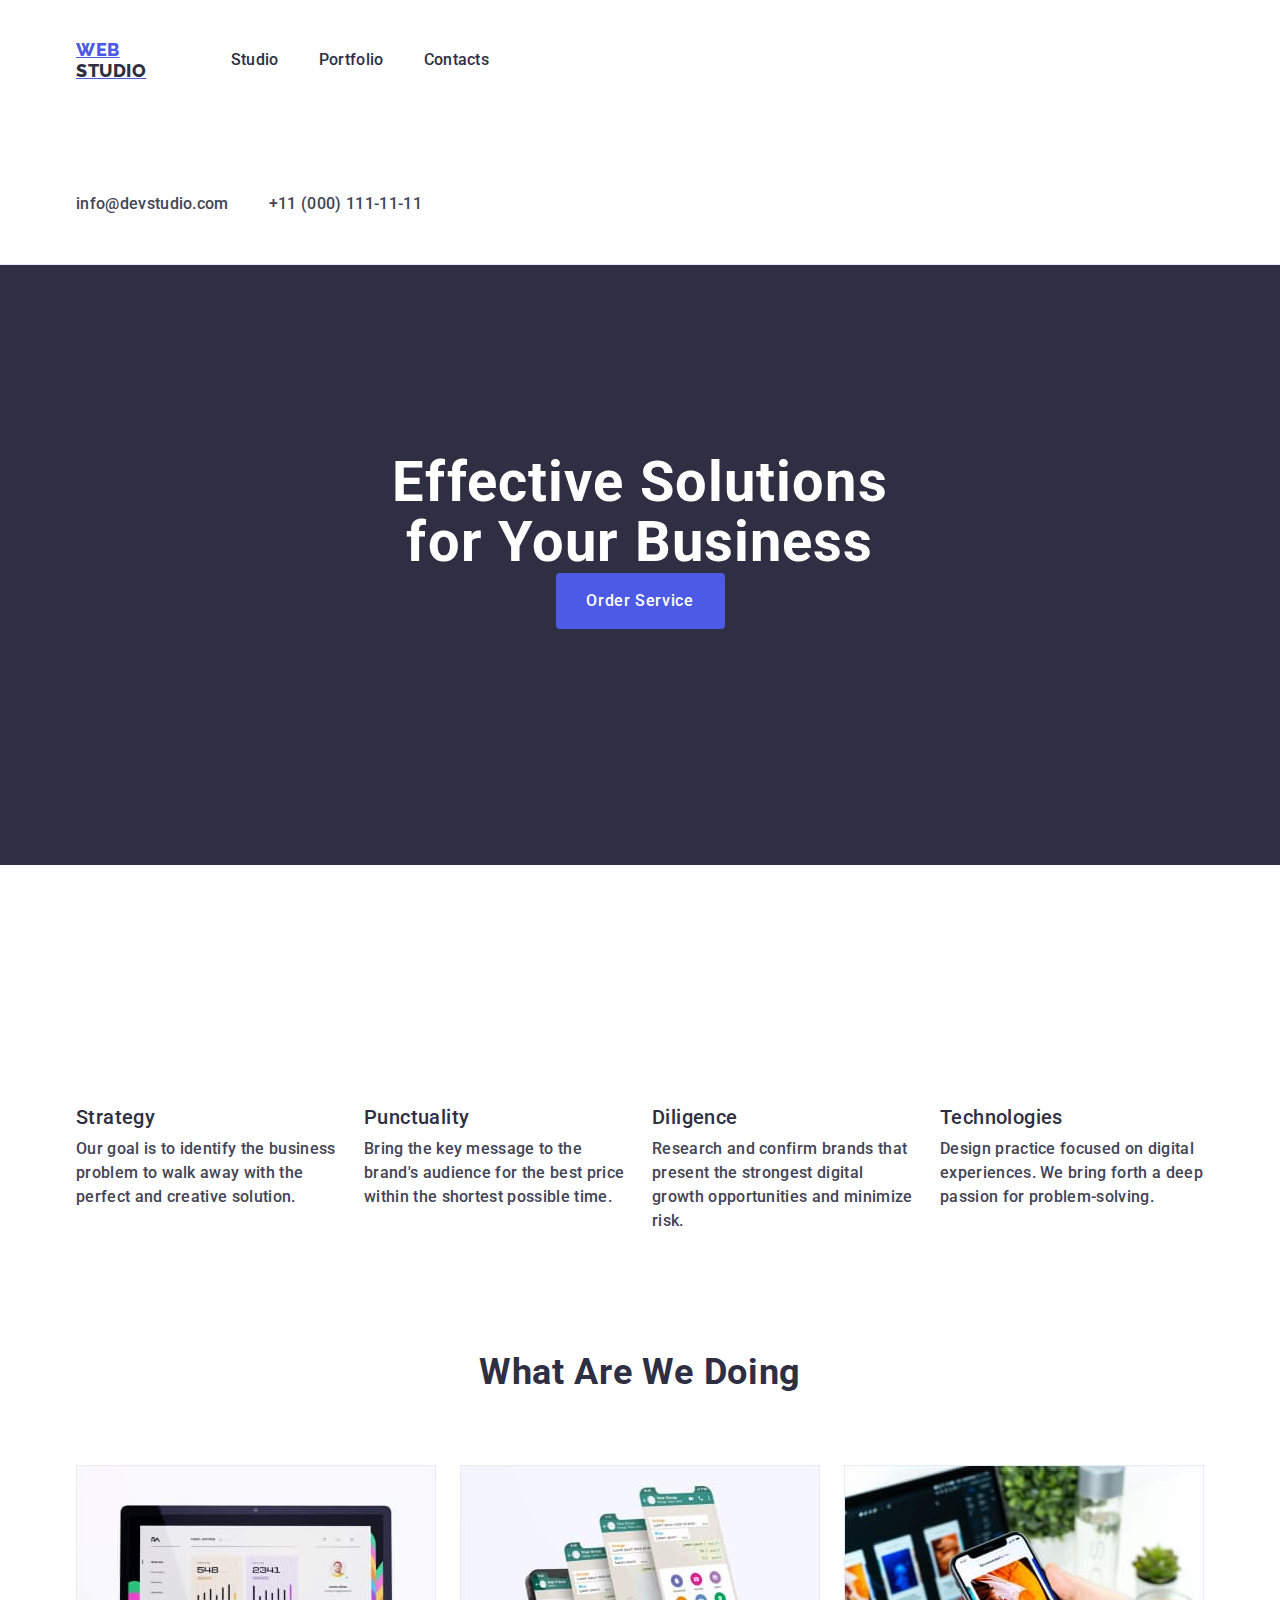
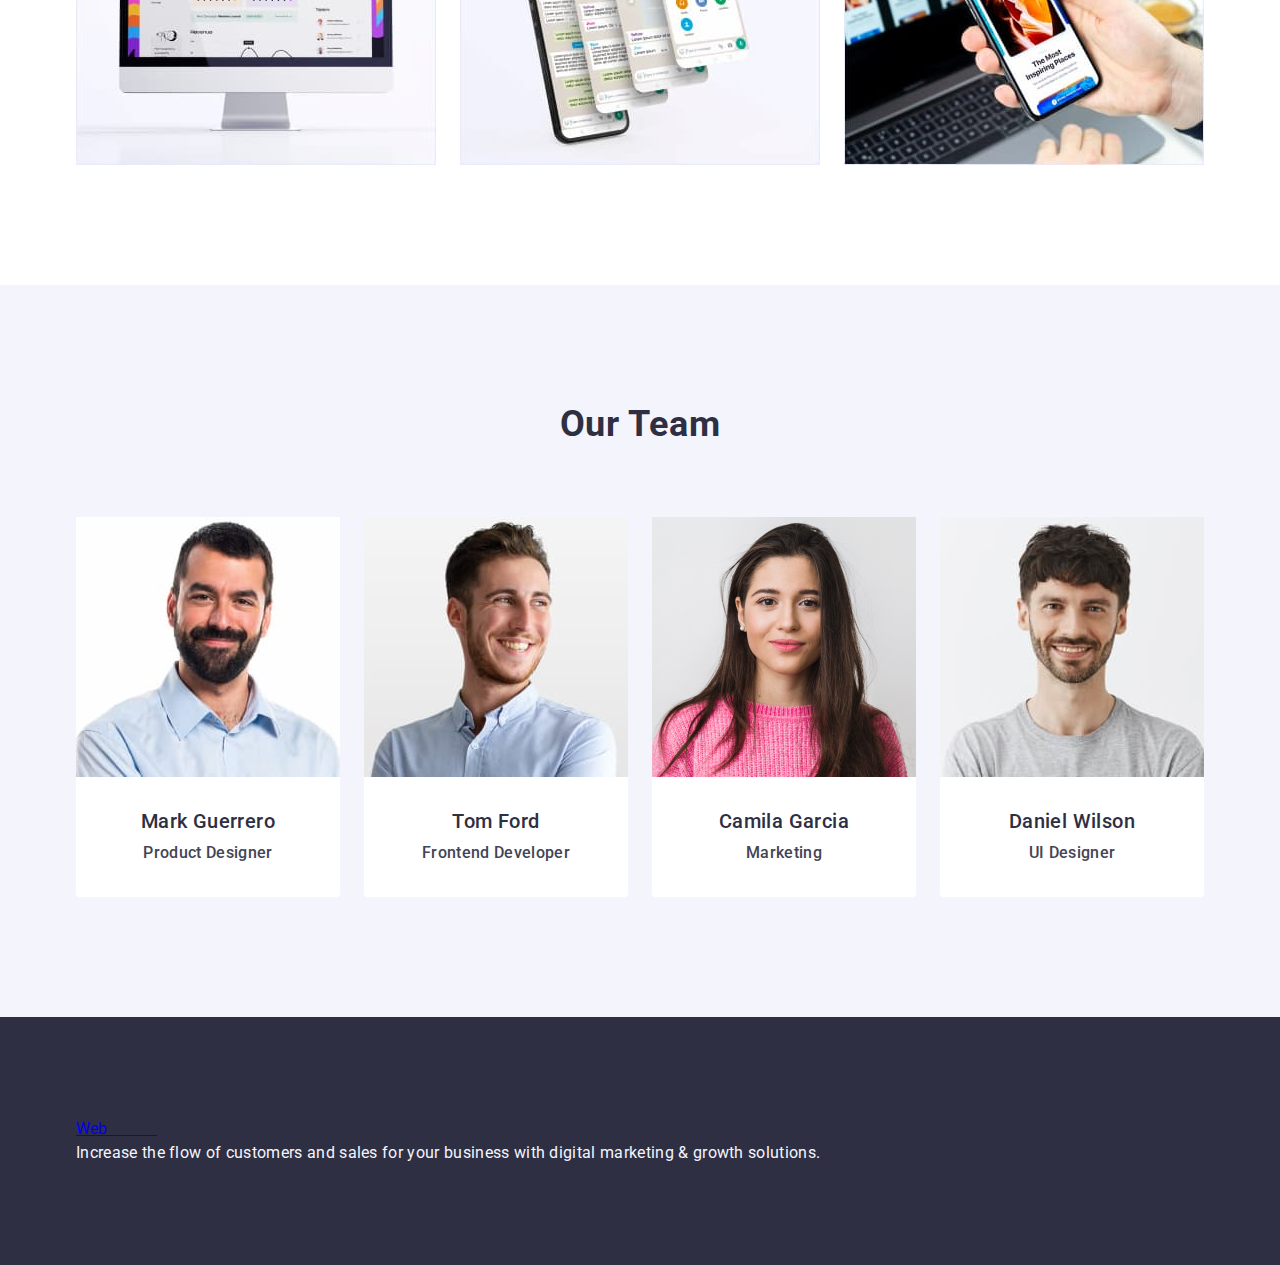
==== index.html @ 9e799317 "0" ====
<!DOCTYPE html>
<html lang="en">
  <head>
    <meta charset="UTF-8" />
    <meta http-equiv="X-UA-Compatible" content="IE=edge" />
    <meta name="viewport" content="width=device-width, initial-scale=1.0" />
    <meta
      name="description"
      content="Effective Solutions
for Your Business"
    />
    <title>Студія</title>
    <link rel="preconnect" href="https://fonts.googleapis.com" />
    <link rel="preconnect" href="https://fonts.gstatic.com" crossorigin />
    <link
      href="https://fonts.googleapis.com/css2?family=Raleway:wght@400;500&family=Roboto&family=Roboto+Condensed&family=Roboto+Flex&display=swap"
      rel="stylesheet"
    />

    <link rel="preconnect" href="https://fonts.googleapis.com" />
    <link rel="preconnect" href="https://fonts.gstatic.com" crossorigin />
    <link
      href="https://fonts.googleapis.com/css2?family=Raleway:wght@400;500&family=Roboto+Flex&display=swap"
      rel="stylesheet"
    />
    <!--Normalize-->
    <link rel="normalize" href="./css/modern-normalize.min.css" />
    <!--Custom styles-->
    <link rel="stylesheet" href="./css/styles.css" />
  </head>
  <body>
    <!--Header section-->
    <header class="header">
      <div class="container header-container">
        <nav class="nav">
          <a class="link-logo" href="./index.html">
            Web
            <span class="span-studio">Studio</span>
          </a>
          <ul class="list">
            <li><a class="link" href="./index.html">Studio</a></li>
            <li><a class="link" href="./portfolio.html">Portfolio</a></li>
            <li><a class="link" href="">Contacts</a></li>
          </ul>
        </nav>
        <address class="address">
          <ul class="list">
            <li>
              <a class="link" href="mailto:info@devstudio.com"
                >info@devstudio.com</a
              >
            </li>
            <li>
              <a class="link" href="tel:+110001111111">+11 (000) 111-11-11</a>
            </li>
          </ul>
        </address>
      </div>
    </header>

    <main>
      <!--Section 1-->
      <section class="section-hero">
        <div class="container">
          <h1 class="hero-title">Effective Solutions for Your Business</h1>
          <button type="button" name="Order Service" class="button-hero">
            Order Service
          </button>
        </div>
      </section>

      <!--Section 2-->
      <section class="section-benefits">
        <div class="container">
          <h2 class="visually-hidden" hidden>our benefits</h2>
          <ul class="list">
            <li class="benefits-item">
              <h3 class="title">Strategy</h3>
              <p class="description-benefits">
                Our goal is to identify the business problem to walk away with
                the perfect and creative solution.
              </p>
            </li>
            <li class="benefits-item">
              <h3 class="title">Punctuality</h3>
              <p class="description-benefits">
                Bring the key message to the brand's audience for the best price
                within the shortest possible time.
              </p>
            </li>
            <li class="benefits-item">
              <h3 class="title">Diligence</h3>
              <p class="description-benefits">
                Research and confirm brands that present the strongest digital
                growth opportunities and minimize risk.
              </p>
            </li>
            <li class="benefits-item">
              <h3 class="title">Technologies</h3>
              <p class="description-benefits">
                Design practice focused on digital experiences. We bring forth a
                deep passion for problem-solving.
              </p>
            </li>
          </ul>
        </div>
      </section>

      <!--Section 3-->
      <section class="section-we-are">
        <div class="container">
          <h2 class="title-section">What are we doing</h2>
          <ul class="list">
            <li class="we-are-item">
              <img
                src="./images/img-1.jpg"
                alt="Computer"
                width="360"
                height="300"
              />
            </li>
            <li class="we-are-item">
              <img
                src="./images/img-2.jpg"
                alt="Telephon"
                width="360"
                height="300"
              />
            </li>
            <li class="we-are-item">
              <img
                src="./images/img-3.jpg"
                alt="Telephon&computer"
                width="360"
                height="300"
              />
            </li>
          </ul>
        </div>
      </section>

      <!--Section 4-->
      <section class="section-team">
        <div class="container">
          <h2 class="title-team">Our Team</h2>
          <ul class="list">
            <li class="list-item">
              <img
                src="./images/pfoto-1.jpg"
                alt="Mark Guerrero Product Designer"
                width="264"
                height="260"
              />
              <div class="box-team">
                <h3 class="title-professionals">Mark Guerrero</h3>
                <p class="text-team">Product Designer</p>
              </div>
            </li>
            <li class="list-item">
              <img
                src="./images/pfoto-2.jpg"
                alt="Tom Ford
Frontend Developer"
                width="264"
                height="260"
              />
              <div class="box-team">
                <h3 class="title-professionals">Tom Ford</h3>
                <p class="text-team">Frontend Developer</p>
              </div>
            </li>
            <li class="list-item">
              <img
                src="./images/pfoto-3.jpg"
                alt="Camila Garcia
Marketing"
                width="264"
                height="260"
              />
              <div class="box-team">
                <h3 class="title-professionals">Camila Garcia</h3>
                <p class="text-team">Marketing</p>
              </div>
            </li>
            <li class="list-item">
              <img
                src="./images/pfoto-4.jpg"
                alt="Daniel Wilson
UI Designer"
                width="264"
                height="260"
              />
              <div class="box-team">
                <h3 class="title-professionals">Daniel Wilson</h3>
                <p class="text-team">UI Designer</p>
              </div>
            </li>
          </ul>
        </div>
      </section>
    </main>

    <!--Footer-->
    <footer class="footer">
      <div class="container">
        <a class="link-logo" href="./index.html">
          Web
          <span class="span-studio">Studio</span>
        </a>
        <p class="footer-text">
          Increase the flow of customers and sales for your business with
          digital marketing & growth solutions.
        </p>
      </div>
    </footer>
  </body>
</html>
---- css/styles.css ----
:root {
  --primary-font: "Roboto", sans-serif;
  --primary-background-color: #ffffff;
  --primary-color: #434455;
}
*,
*::before,
*::after {
  box-sizing: border-box;
}
body {
  font-family: "Roboto", sans-serif;
  background-color: #ffffff;
  color: #434455;
  font-size: 16px;
  line-height: 1.5;
  font-weight: 400;
  font-style: normal;
  text-decoration: none;
  margin: 0;
}
h1,
h2,
h3,
h4,
h5,
h5,
p {
  margin: 0;
  margin: 0 auto;
  padding: 0;
}
ul {
  list-style: none;
  font-weight: 500;
  margin: 0;
  padding-left: 0;
  display: flex;
}
h3 {
  font-size: 20px;
  font-weight: 500;
  line-height: 1.2;
  letter-spacing: 0.02em;
  color: #2e2f42;
}
p {
  font-size: 16px;
  letter-spacing: 0.02em;
  line-height: 1.5;
  color: #434455;
}
img {
  display: block;
  max-width: 100%;
  height: auto;
}
div {
  display: block;
}
a {
  display: inline-block;
}
.container {
  width: 1158px;
  margin: 0 auto;
  padding: 0 15px;
  flex-wrap: wrap;
}
.thumb {
  border-radius: 0%;
  overflow: hidden;
}
.link {
  text-decoration: none;
  font-weight: 500;
  color: #2e2f42;
  font-size: 16px;
  line-height: 1.5;
  letter-spacing: 0.02em;
  display: inline-block;
}
.list {
  font-weight: 500;
  gap: 24px;
  display: flex;
}
.link:hover,
.link:focus {
  color: #404bbf;
}

/*Header section*/
.header-container {
  width: 1158px;
  display: flex;
  flex-direction: row;
  align-items: center;
  justify-content: space-between;
  margin: 0 auto;
  padding: 0 15px;
}
header.list {
  display: flex;
  gap: 40px;
}
address {
  font-style: normal;
}

.address a {
  color: #434455;
  margin-top: 24px;
}
.nav > a {
  font-family: "Raleway", sans-serif;
  font-weight: 800;
  font-size: 18px;
  line-height: 1.17;
  letter-spacing: 0.03em;
  text-transform: uppercase;
  color: #4d5ae5;
  margin: 0;
}
nav {
  display: flex;
  flex-direction: row;
  gap: 40px;
  align-items: center;
}
.header .list {
  display: flex;
  flex-direction: row;
  gap: 40px;
  padding: 24px 0;
  width: 1440px;
}
.header a {
  padding: 24px 0;
}
.span-studio {
  color: #2e2f42;
}
.header {
  padding: 0 15px;
  border-bottom: 1px solid #e7e9fc;
}
.link-logo {
  display: inline-block;
  margin: 0 76px 0 0;
}
.container.nav {
  display: flex;
}
/*Section 1*/

.section-hero {
  background-color: #2e2f42;

  height: 600px;
  margin-bottom: 120px;
  padding: 188px 0;
}
.hero-title {
  font-weight: 700;
  color: #ffffff;
  font-size: 56px;
  line-height: 1.07;
  letter-spacing: 0.02em;
  text-align: center;
  max-width: 496px;
}
.button-hero {
  background-color: #4d5ae5;
  font-family: "Roboto", sans-serif;
  font-weight: 500;
  font-size: 16px;
  line-height: 1.5;
  letter-spacing: 0.04em;
  color: #ffffff;
  cursor: pointer;
  display: block;
  min-width: 169px;
  height: 56px;
  border: none;
  border-radius: 4px;
  align-items: center;
  margin: 0 auto 0 auto;
}
.button-hero:hover,
.button-hero:focus {
  background-color: #404bbf;
}

/*Section 2*/

.section-benefits {
  padding: 120px 0;
}
.section-benefits.container {
  display: flex;
}
.title-benefits {
  font-size: 36px;
  font-weight: 500;
  line-height: 1.5;
  letter-spacing: 0.02em;
  color: #454425;
  content-visibility: hidden;
}
.title {
  margin-bottom: 8px;
}
.visually-hidden {
  position: absolute;
  width: 1px;
  height: 1px;
  margin: -1px;
  border: 0;
  padding: 0;
  white-space: nowrap;
  clip-path: inset(100%);
  clip: rect(0 0 0 0);
  overflow: hidden;
}
.benefits-item {
  width: calc((100% - 72px) / 4);
}

/*Section 3*/
.section-we-are {
  padding-bottom: 120px;
}
.we-are-item {
  align-items: center;
  width: calc((100% - 48px) / 3);
}

/*Section 4*/

.title-team,
.title-section {
  font-size: 36px;
  line-height: 1.11;
  text-align: center;
  text-transform: capitalize;
  color: #2e2f42;
  letter-spacing: 0.02em;
  margin-bottom: 72px;
  align-items: center;
}
.section-team {
  background-color: #f4f4fd;
  padding: 120px 0;
}
.section-team.list {
  background-color: #ffffff;
}
.title-professionals {
  font-size: 20px;
  font-weight: 500;
  line-height: 1.2;
  letter-spacing: 0.02em;
  color: #2e2f42;
  text-align: center;
  margin-bottom: 8px;
}
.text-team {
  text-align: center;
}
.text-team {
  font-size: 16px;
  letter-spacing: 0.02em;
  line-height: 1.5;
  color: #434455;
  text-align: center;
}
.list-item {
  background-color: #ffffff;
  border-radius: 0px 0px 4px 4px;
  width: calc((100% - 3 * 24px) / 4);
}
.box-team {
  padding: 32px 16px;
}
/*Footer*/

.footer {
  background-color: #2e2f42;
  padding: 100px 0;
}
.footer-text {
  color: #f4f4fd;
  letter-spacing: 0.02em;
}

footer.link-logo {
  margin-bottom: 16px;
}
.footer.container {
  margin-left: 156px;
}

/*Portfolio*/

.buttons {
  font-family: "Roboto", sans-serif;
  font-weight: 500;
  font-size: 16px;
  line-height: 1.5;
  letter-spacing: 0.04em;
  color: #4d5ae5;
  background-color: #f4f4fd;
}
.button-portfolio {
  background-color: #f4f4fd;
  font-family: "Roboto", sans-serif;
  font-weight: 500;
  font-size: 16px;
  line-height: 1.5;
  letter-spacing: 0.04em;
  color: #4d5ae5;
  cursor: pointer;
  padding: 12px 24px;
  border: 1px solid #e7e9fc;
  border-radius: 4px;
}
.button-portfolio:hover,
.button-portfolio:focus {
  color: #ffffff;
  background-color: #404bbf;
  border: 1px solid transparent;
}
.list-row {
  list-style: none;
  text-decoration: none;
  row-gap: 48px;
  column-gap: 24px;
  padding-left: 0;
  padding-right: 0;
}
.title-row {
  font-weight: 500;
  font-size: 20px;
  line-height: 1.2;
  letter-spacing: 0.02em;
  color: #2e2f42;
  margin-bottom: 8px;
}
.span-studio-light {
  color: #f4f4fd;
}
.footer.studio {
  color: #f4f4fd;
}
.footer > a {
  font-family: "Raleway", sans-serif;
  font-weight: 800;
  font-size: 18px;
  line-height: 1.17;
  letter-spacing: 0.03em;
  text-transform: uppercase;
  color: #4d5ae5;
  margin-bottom: 16px;
}
.our-works {
  padding: 96px 0 120px 0;
}
.our-works ul {
  flex-wrap: wrap;
  justify-content: center;
  margin-bottom: 72px;
}
.list-row div {
  border: 1px solid #e7e9fc;
  border-top: none;
  padding: 32px 16px;
}
.row-item:nth-child(3n) {
  margin-right: 0;
}
.row-item {
  width: calc((100% - 48px) / 3);
}
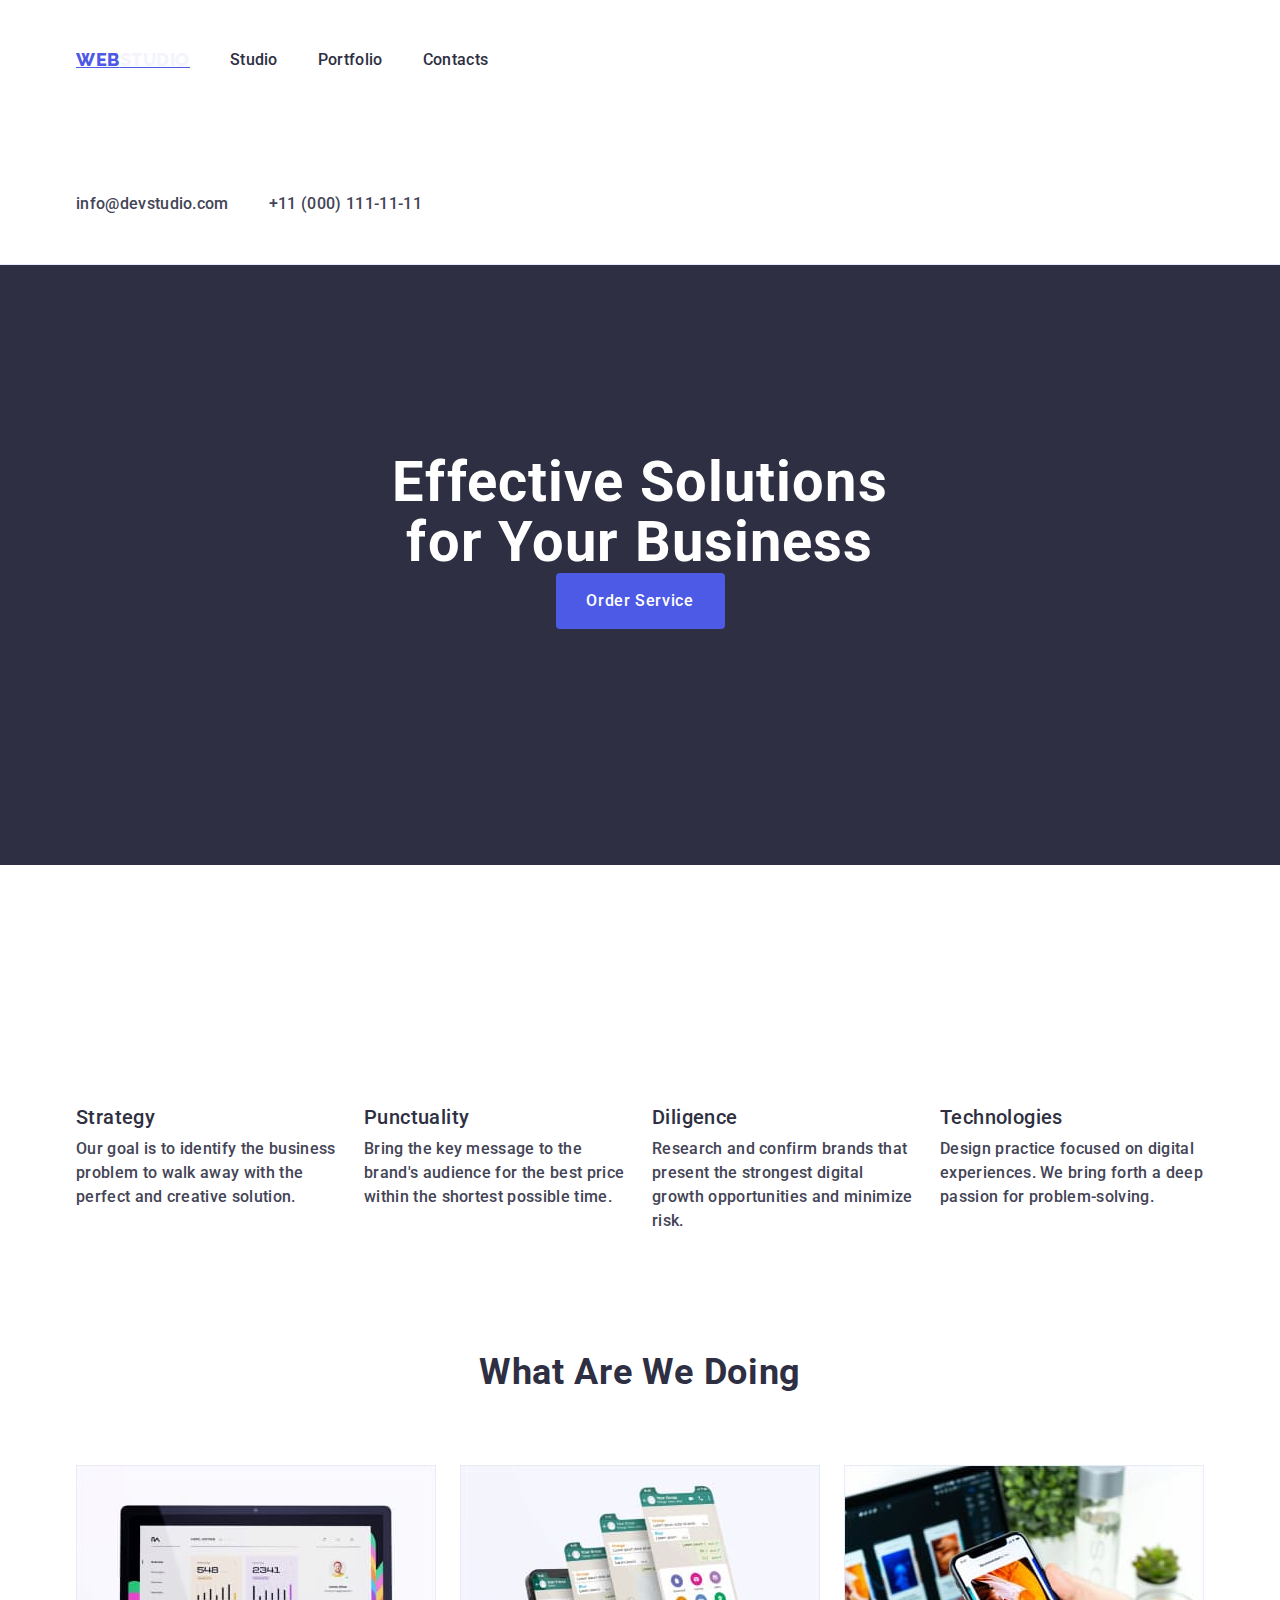
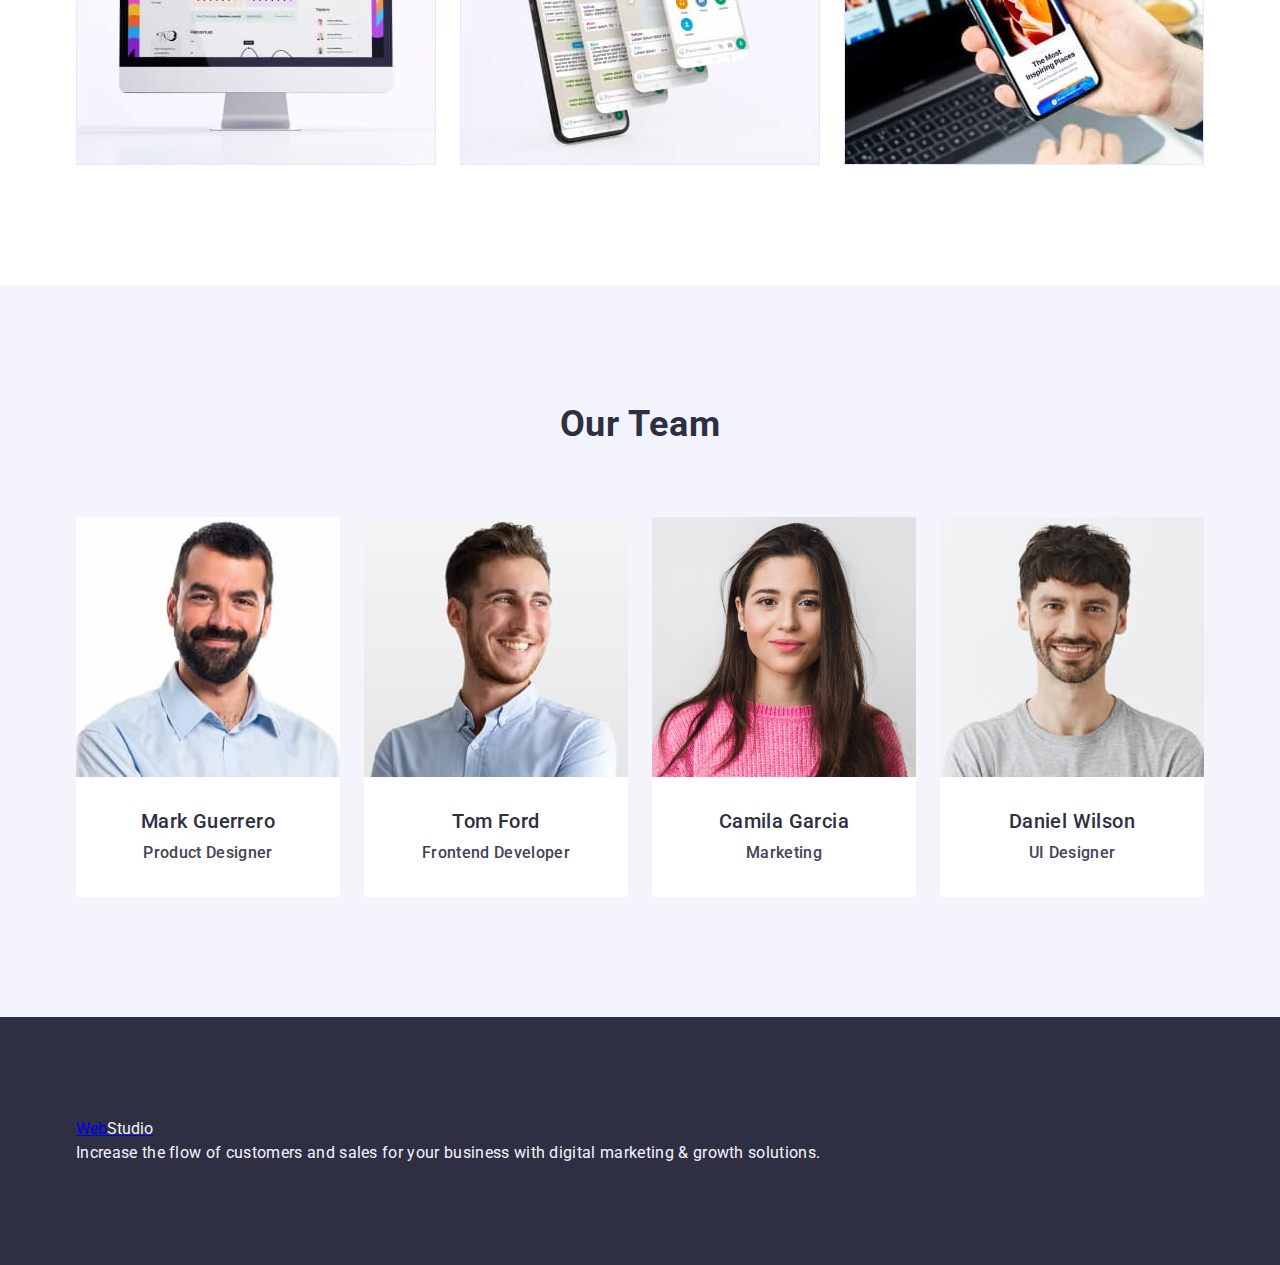
==== commit 24b0bc93: "0" ====
--- a/index.html
+++ b/index.html
@@ -33,9 +33,8 @@
     <header class="header">
       <div class="container header-container">
         <nav class="nav">
-          <a class="link-logo" href="./index.html">
-            Web
-            <span class="span-studio">Studio</span>
+          <a class="link-logo" href="./index.html"
+            >Web<span class="span-studio-light">Studio</span>
           </a>
           <ul class="list">
             <li><a class="link" href="./index.html">Studio</a></li>
@@ -203,9 +202,8 @@
     <!--Footer-->
     <footer class="footer">
       <div class="container">
-        <a class="link-logo" href="./index.html">
-          Web
-          <span class="span-studio">Studio</span>
+        <a class="link-logo" href="./index.html"
+          >Web<span class="span-studio-light">Studio</span>
         </a>
         <p class="footer-text">
           Increase the flow of customers and sales for your business with
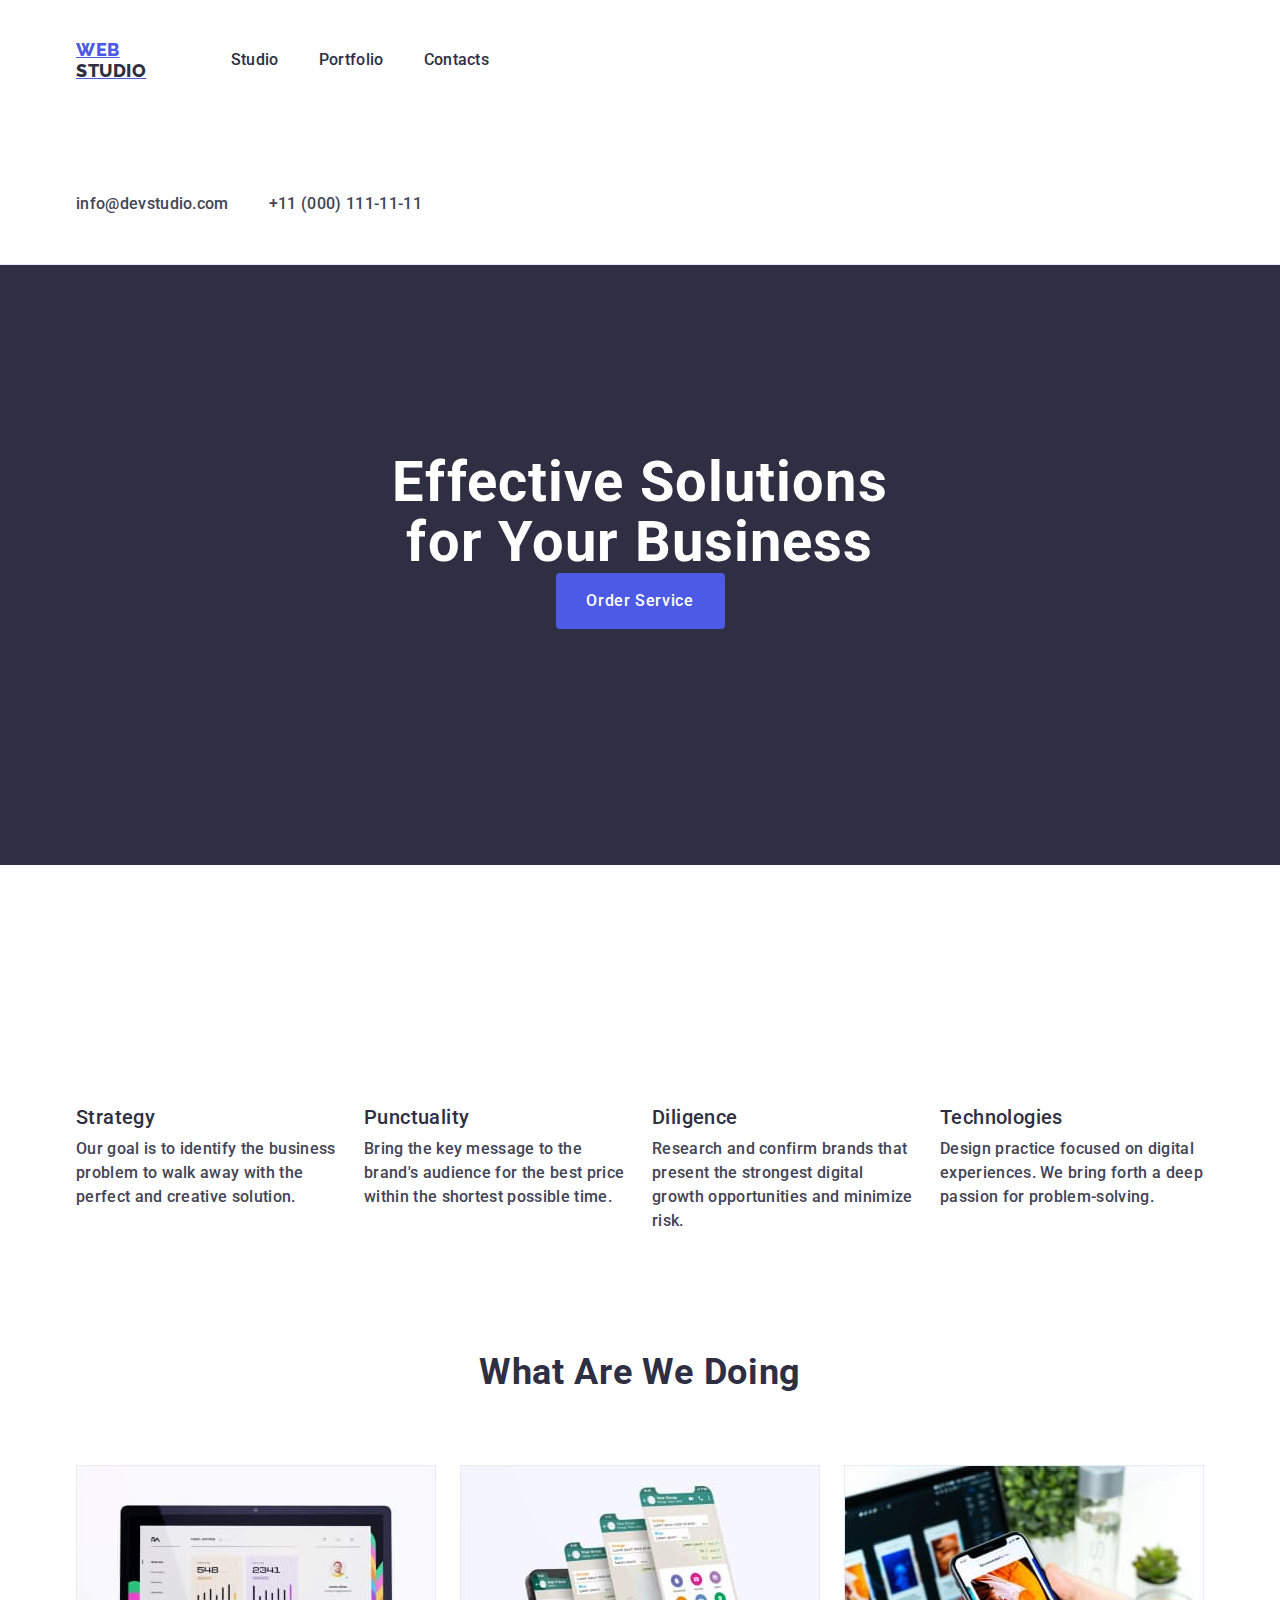
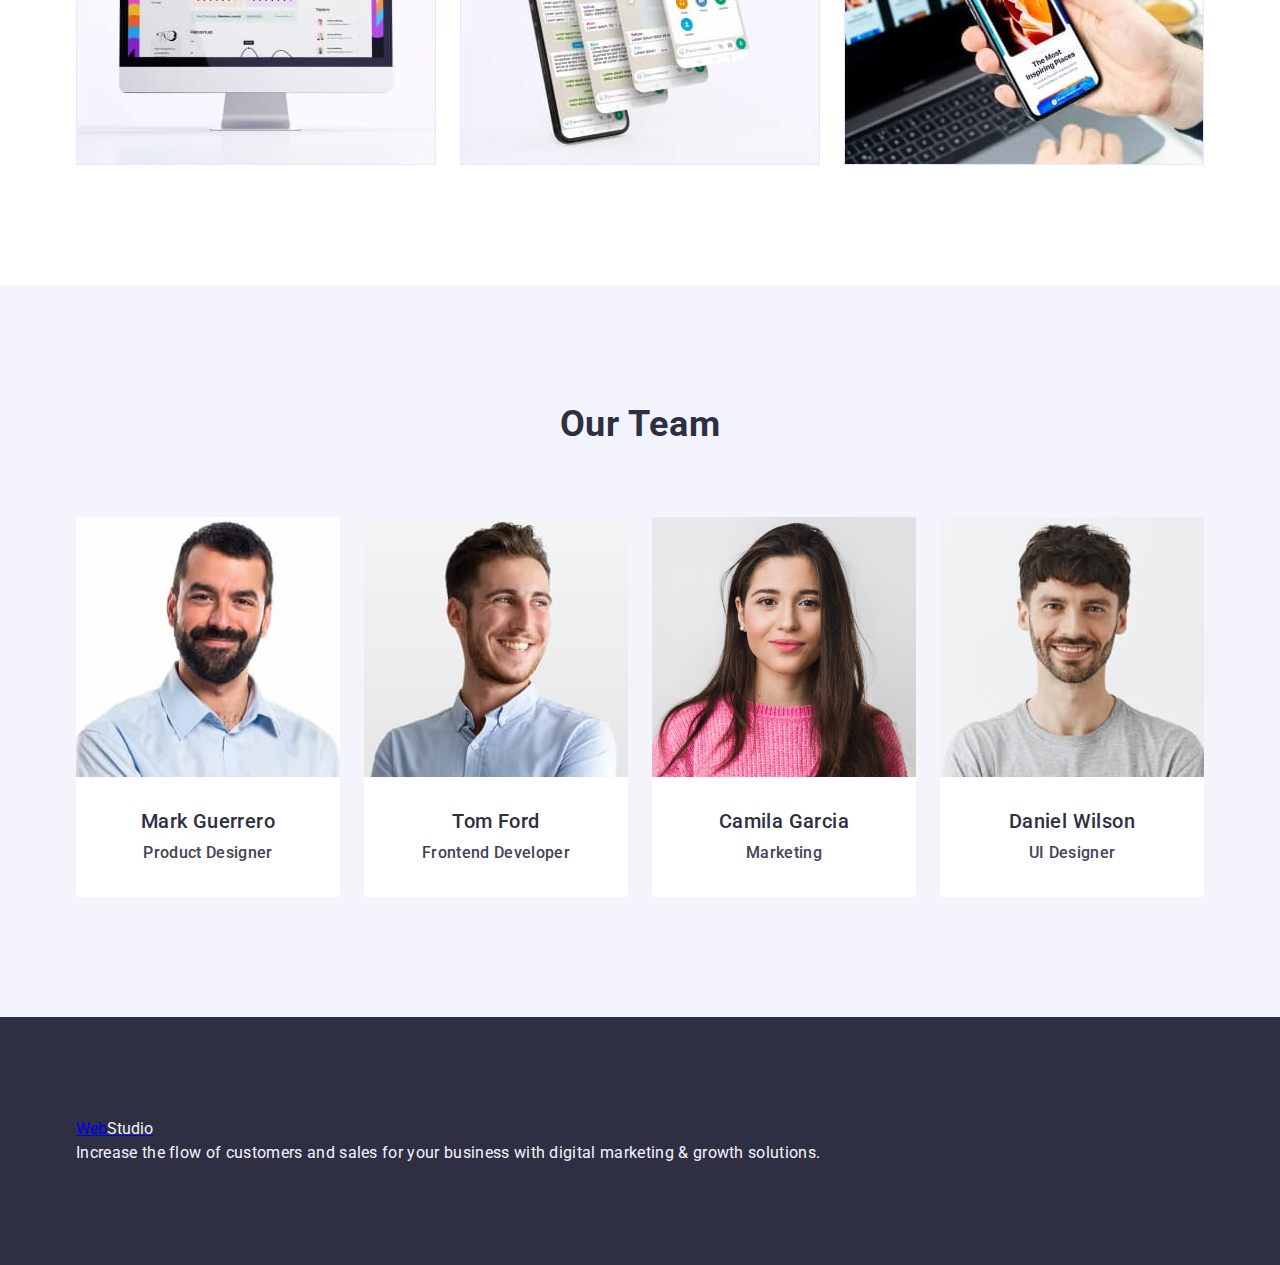
==== commit 780b9b1a: "0" ====
--- a/index.html
+++ b/index.html
@@ -33,8 +33,9 @@
     <header class="header">
       <div class="container header-container">
         <nav class="nav">
-          <a class="link-logo" href="./index.html"
-            >Web<span class="span-studio-light">Studio</span>
+          <a class="link-logo" href="./index.html">
+            Web
+            <span class="span-studio">Studio</span>
           </a>
           <ul class="list">
             <li><a class="link" href="./index.html">Studio</a></li>
--- a/css/styles.css
+++ b/css/styles.css
@@ -298,6 +298,7 @@
   margin-bottom: 16px;
 }
 .footer.container {
+  display: flex;
   margin-left: 156px;
 }
 
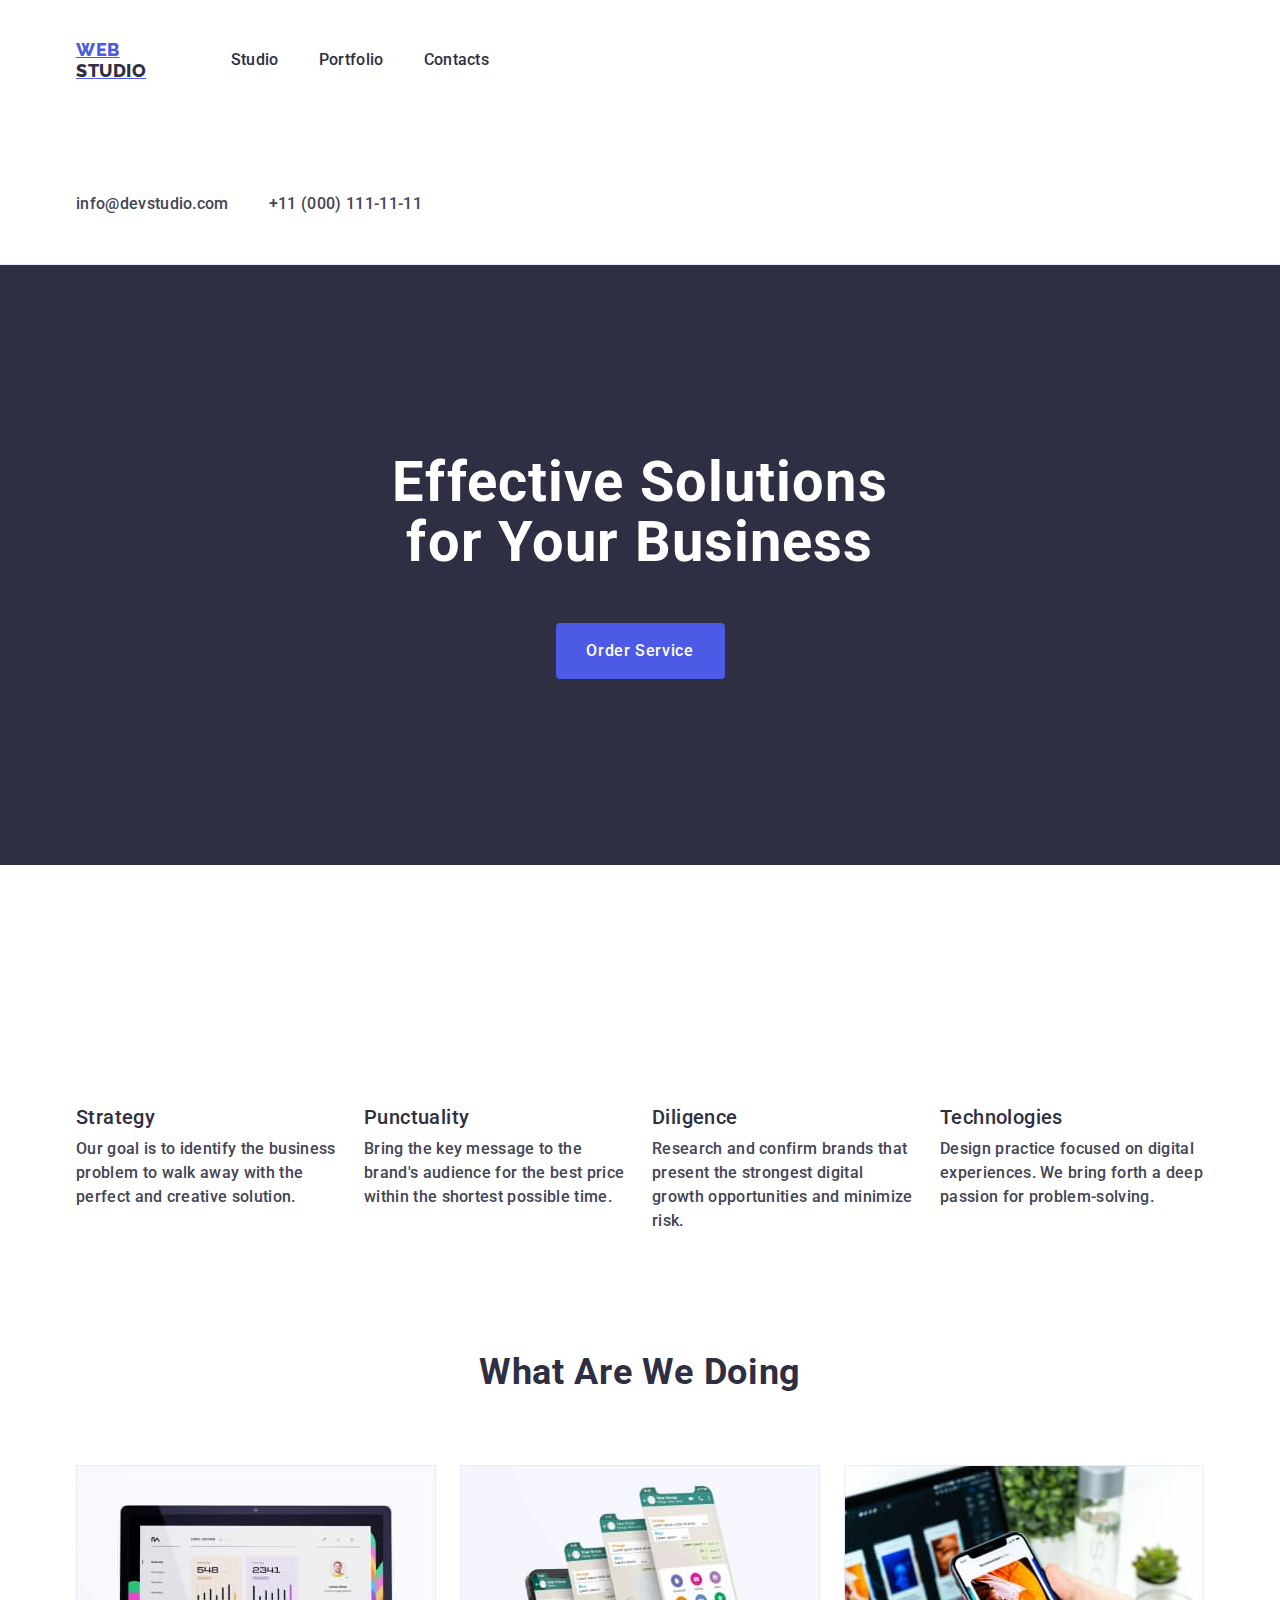
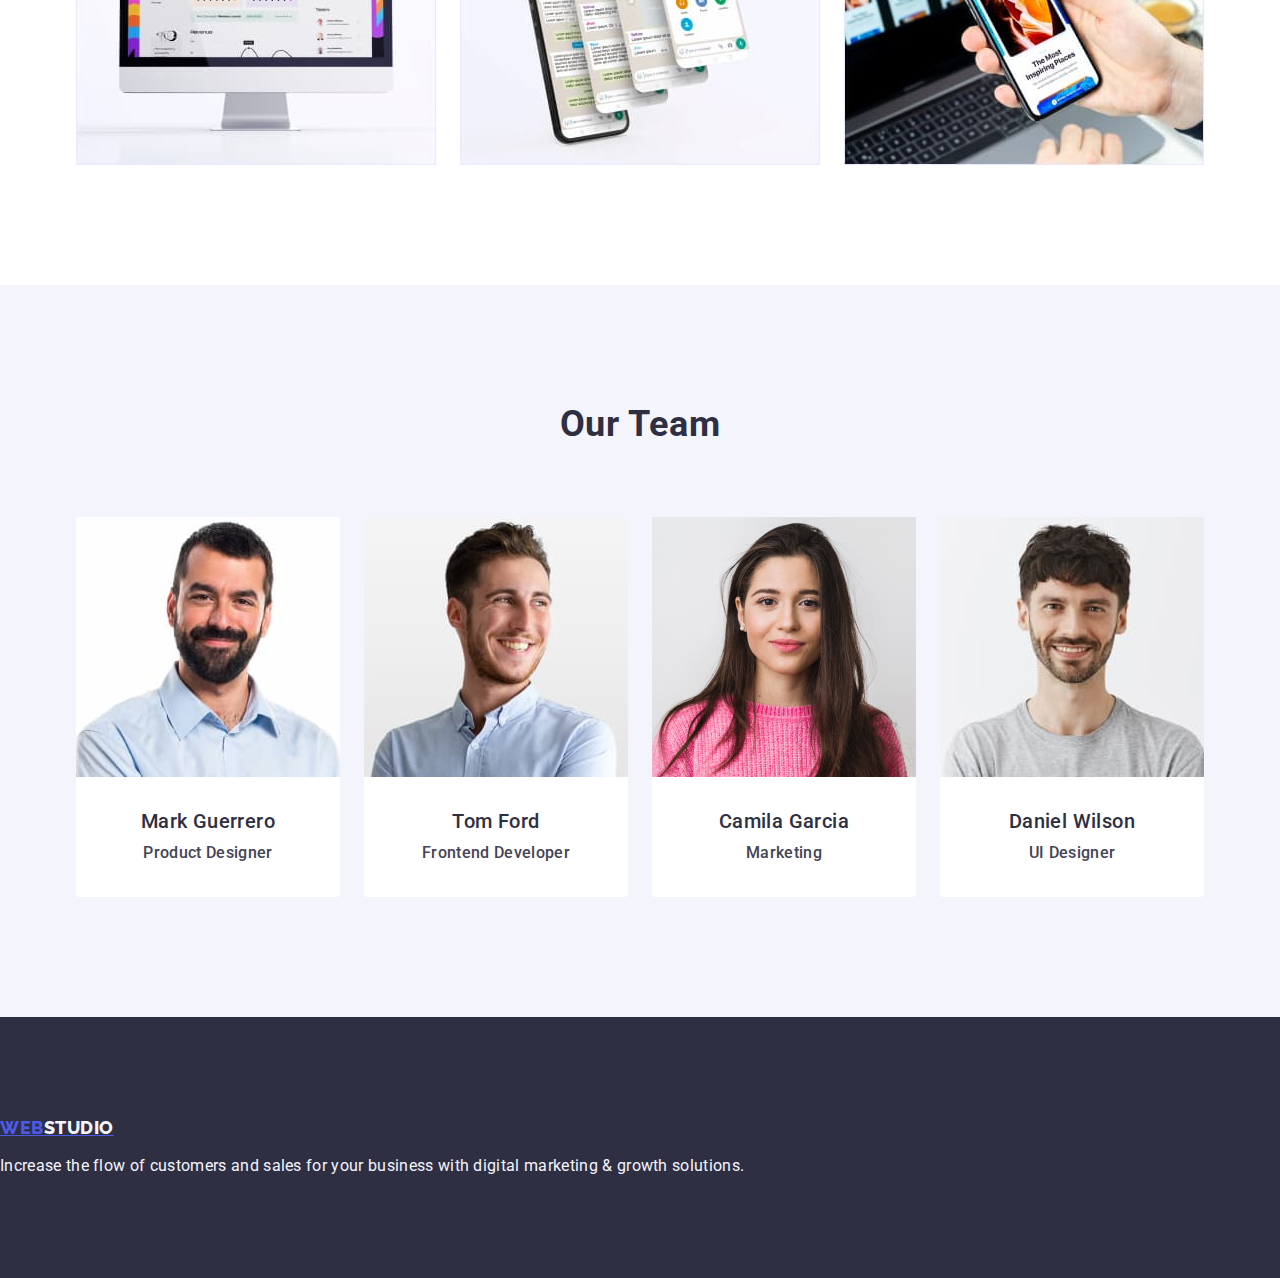
==== commit b2afa52c: "0" ====
--- a/index.html
+++ b/index.html
@@ -202,15 +202,13 @@
 
     <!--Footer-->
     <footer class="footer">
-      <div class="container">
-        <a class="link-logo" href="./index.html"
-          >Web<span class="span-studio-light">Studio</span>
-        </a>
-        <p class="footer-text">
-          Increase the flow of customers and sales for your business with
-          digital marketing & growth solutions.
-        </p>
-      </div>
+      <a class="link-logo" href="./index.html"
+        >Web<span class="span-studio-light">Studio</span>
+      </a>
+      <p class="footer-text">
+        Increase the flow of customers and sales for your business with digital
+        marketing & growth solutions.
+      </p>
     </footer>
   </body>
 </html>
--- a/css/styles.css
+++ b/css/styles.css
@@ -147,7 +147,7 @@
 }
 .link-logo {
   display: inline-block;
-  margin: 0 76px 0 0;
+  margin-right: 76px;
 }
 .container.nav {
   display: flex;
@@ -169,6 +169,7 @@
   letter-spacing: 0.02em;
   text-align: center;
   max-width: 496px;
+  margin-bottom: 50px;
 }
 .button-hero {
   background-color: #4d5ae5;
@@ -298,7 +299,6 @@
   margin-bottom: 16px;
 }
 .footer.container {
-  display: flex;
   margin-left: 156px;
 }
 
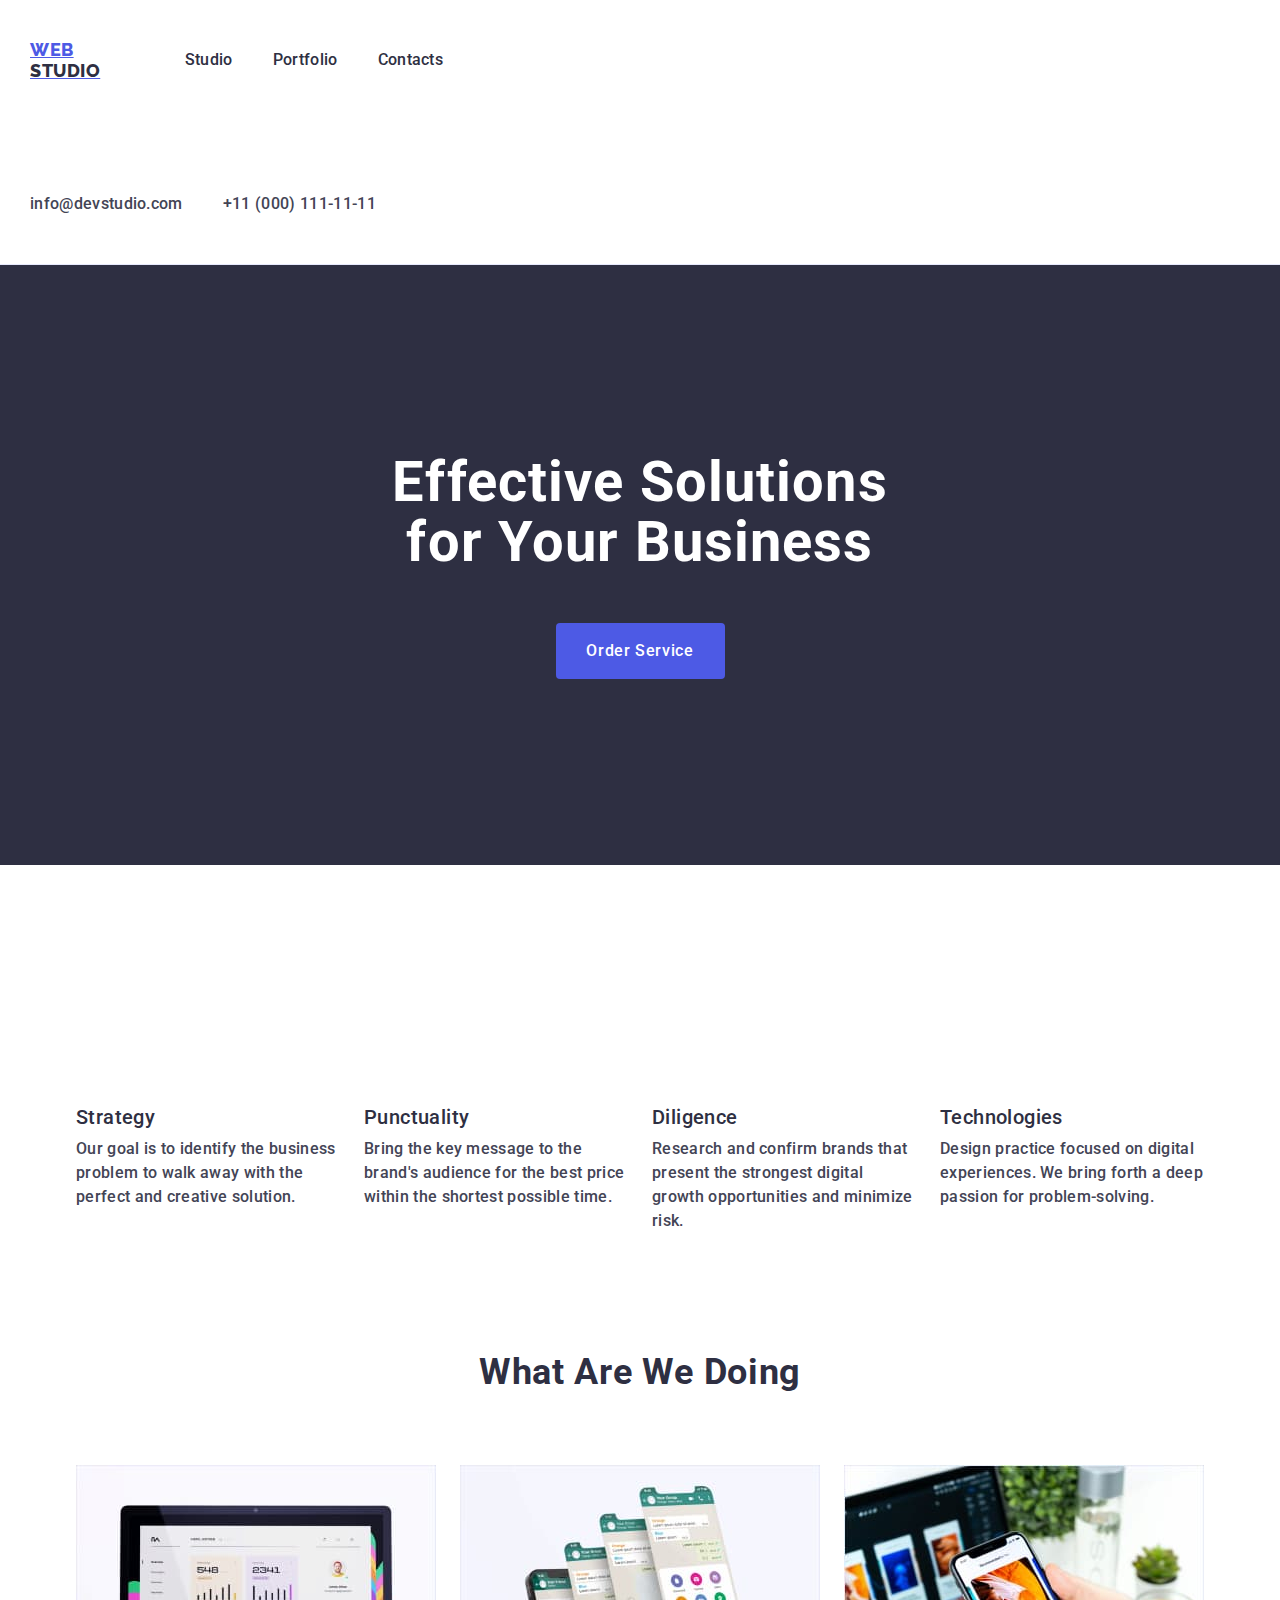
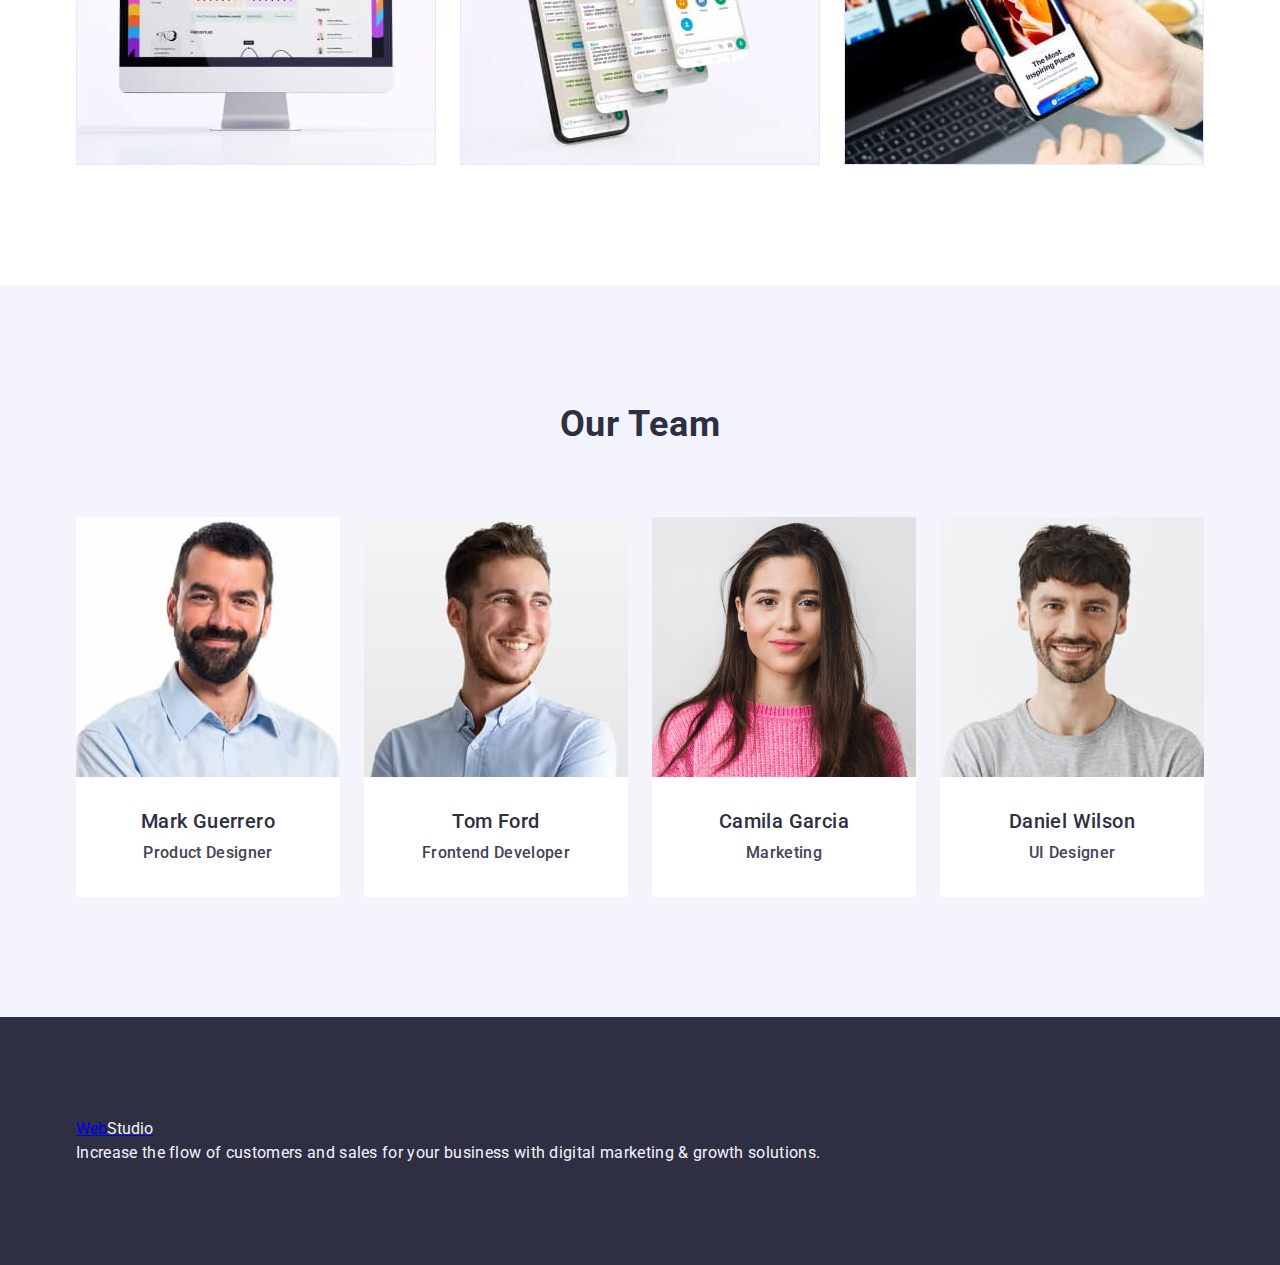
==== commit b76e8aea: "0" ====
--- a/index.html
+++ b/index.html
@@ -202,13 +202,15 @@
 
     <!--Footer-->
     <footer class="footer">
-      <a class="link-logo" href="./index.html"
-        >Web<span class="span-studio-light">Studio</span>
-      </a>
-      <p class="footer-text">
-        Increase the flow of customers and sales for your business with digital
-        marketing & growth solutions.
-      </p>
+      <div class="container">
+        <a class="link-logo" href="./index.html"
+          >Web<span class="span-studio-light">Studio</span>
+        </a>
+        <p class="footer-text">
+          Increase the flow of customers and sales for your business with
+          digital marketing & growth solutions.
+        </p>
+      </div>
     </footer>
   </body>
 </html>
--- a/css/styles.css
+++ b/css/styles.css
@@ -93,10 +93,10 @@
 /*Header section*/
 .header-container {
   width: 1158px;
-  display: flex;
+  display: inline-flex;
   flex-direction: row;
   align-items: center;
-  justify-content: space-between;
+
   margin: 0 auto;
   padding: 0 15px;
 }
@@ -145,13 +145,14 @@
   padding: 0 15px;
   border-bottom: 1px solid #e7e9fc;
 }
-.link-logo {
+.header.link-logo {
   display: inline-block;
   margin-right: 76px;
 }
 .container.nav {
   display: flex;
 }
+
 /*Section 1*/
 
 .section-hero {
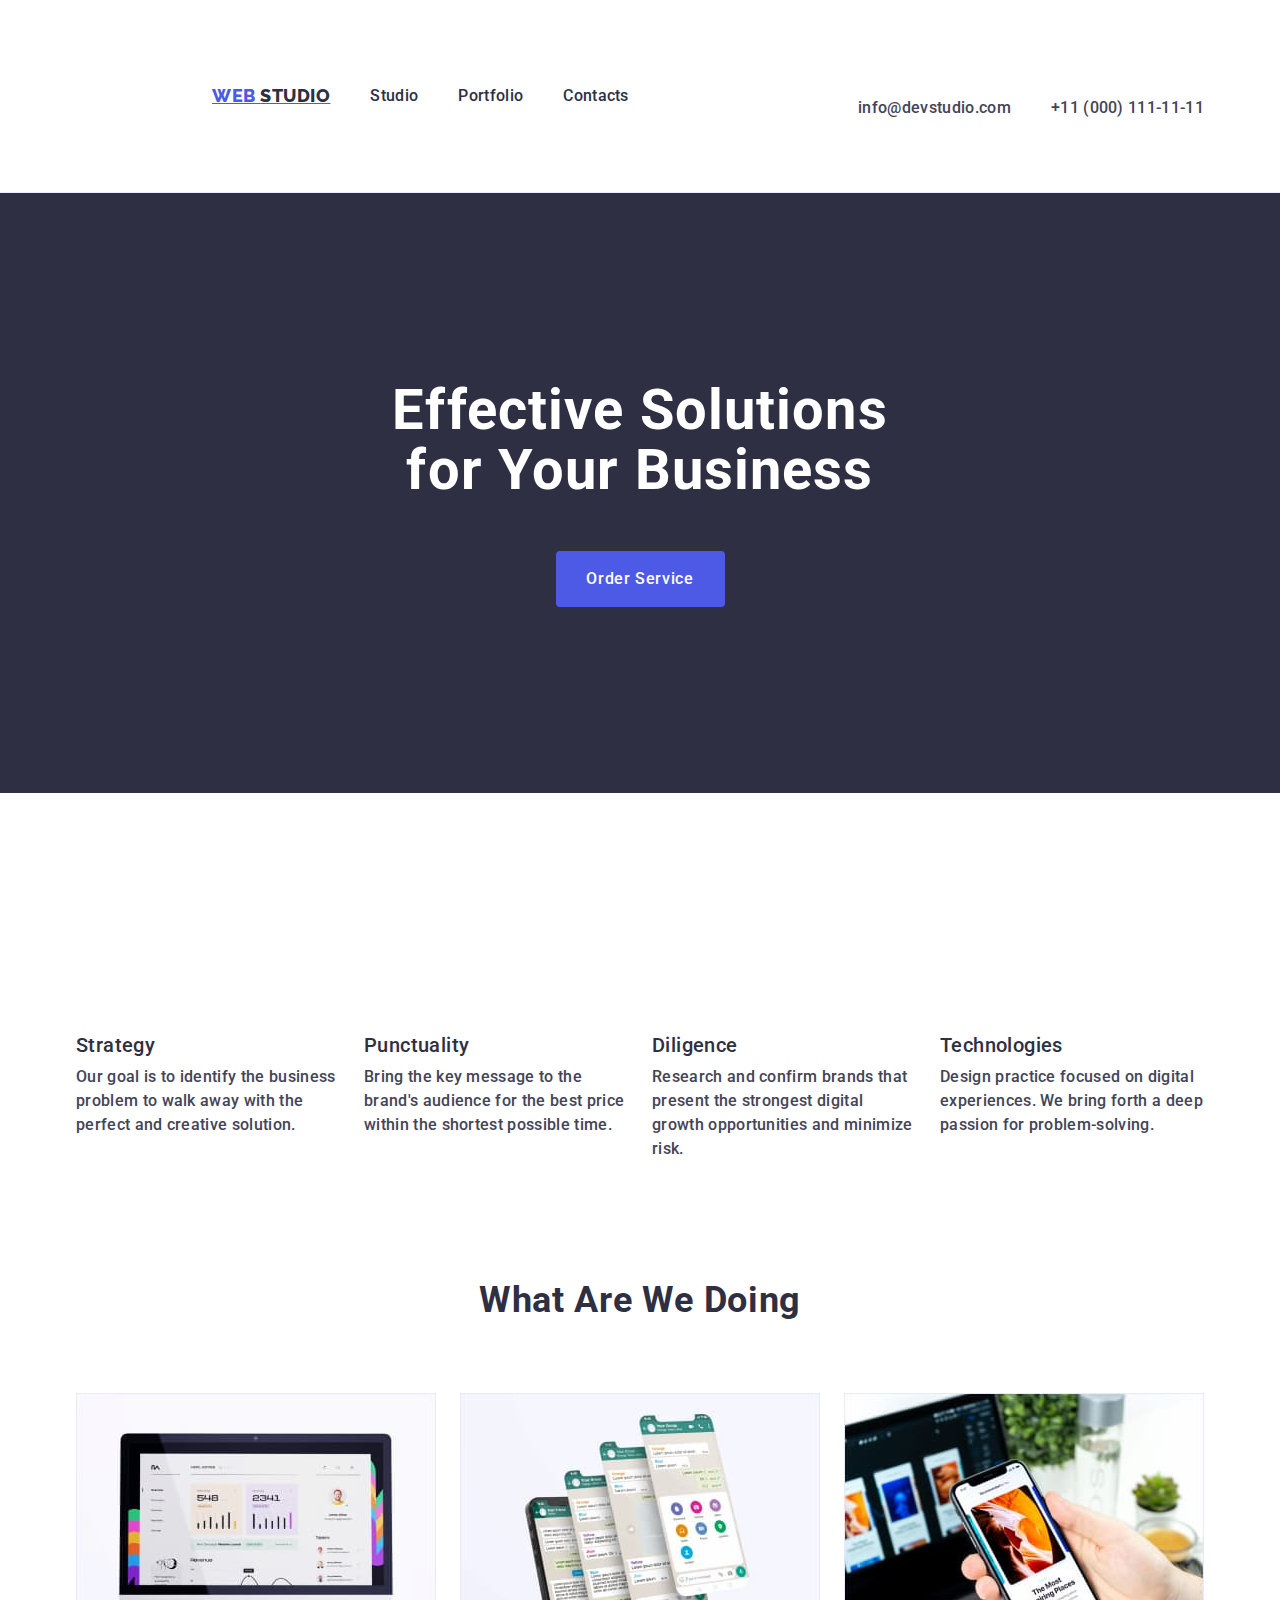
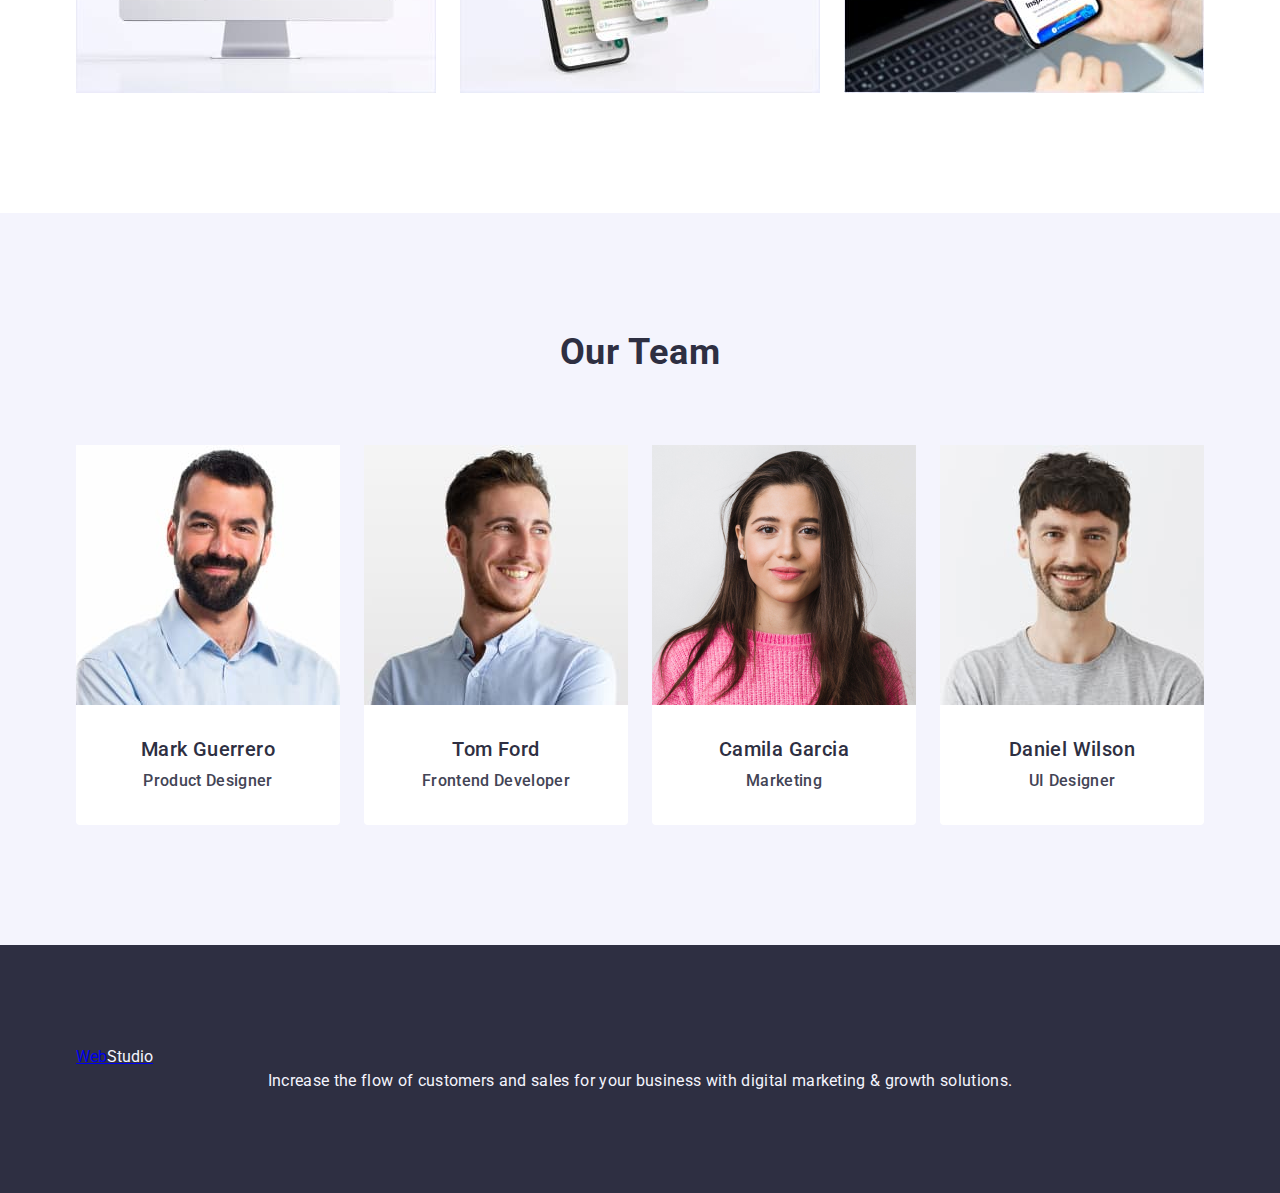
==== commit ba36a508: "0" ====
--- a/index.html
+++ b/index.html
@@ -206,10 +206,12 @@
         <a class="link-logo" href="./index.html"
           >Web<span class="span-studio-light">Studio</span>
         </a>
-        <p class="footer-text">
-          Increase the flow of customers and sales for your business with
-          digital marketing & growth solutions.
-        </p>
+        <div class="footer-div">
+          <p class="footer-text">
+            Increase the flow of customers and sales for your business with
+            digital marketing & growth solutions.
+          </p>
+        </div>
       </div>
     </footer>
   </body>
--- a/css/styles.css
+++ b/css/styles.css
@@ -62,7 +62,7 @@
   display: inline-block;
 }
 .container {
-  width: 1158px;
+  max-width: 1158px;
   margin: 0 auto;
   padding: 0 15px;
   flex-wrap: wrap;
@@ -93,19 +93,18 @@
 /*Header section*/
 .header-container {
   width: 1158px;
-  display: inline-flex;
+  display: flex;
   flex-direction: row;
   align-items: center;
-
   margin: 0 auto;
   padding: 0 15px;
-}
-header.list {
-  display: flex;
-  gap: 40px;
-}
-address {
+  justify-content: space-between;
+}
+
+.address {
   font-style: normal;
+  align-items: center;
+  padding: 24px 0;
 }
 
 .address a {
@@ -127,13 +126,14 @@
   flex-direction: row;
   gap: 40px;
   align-items: center;
+  padding-left: 136px;
 }
 .header .list {
   display: flex;
   flex-direction: row;
   gap: 40px;
   padding: 24px 0;
-  width: 1440px;
+  align-items: center;
 }
 .header a {
   padding: 24px 0;
@@ -145,8 +145,7 @@
   padding: 0 15px;
   border-bottom: 1px solid #e7e9fc;
 }
-.header.link-logo {
-  display: inline-block;
+.header-container.link-logo {
   margin-right: 76px;
 }
 .container.nav {
@@ -296,13 +295,15 @@
   letter-spacing: 0.02em;
 }
 
-footer.link-logo {
+.footer.link-logo {
   margin-bottom: 16px;
 }
 .footer.container {
   margin-left: 156px;
 }
-
+.footer-div {
+  display: flex;
+}
 /*Portfolio*/
 
 .buttons {
@@ -384,3 +385,9 @@
 .row-item {
   width: calc((100% - 48px) / 3);
 }
+.row-item.div {
+  padding-bottom: 32px;
+}
+.row-item.img {
+  padding-bottom: 32px;
+}
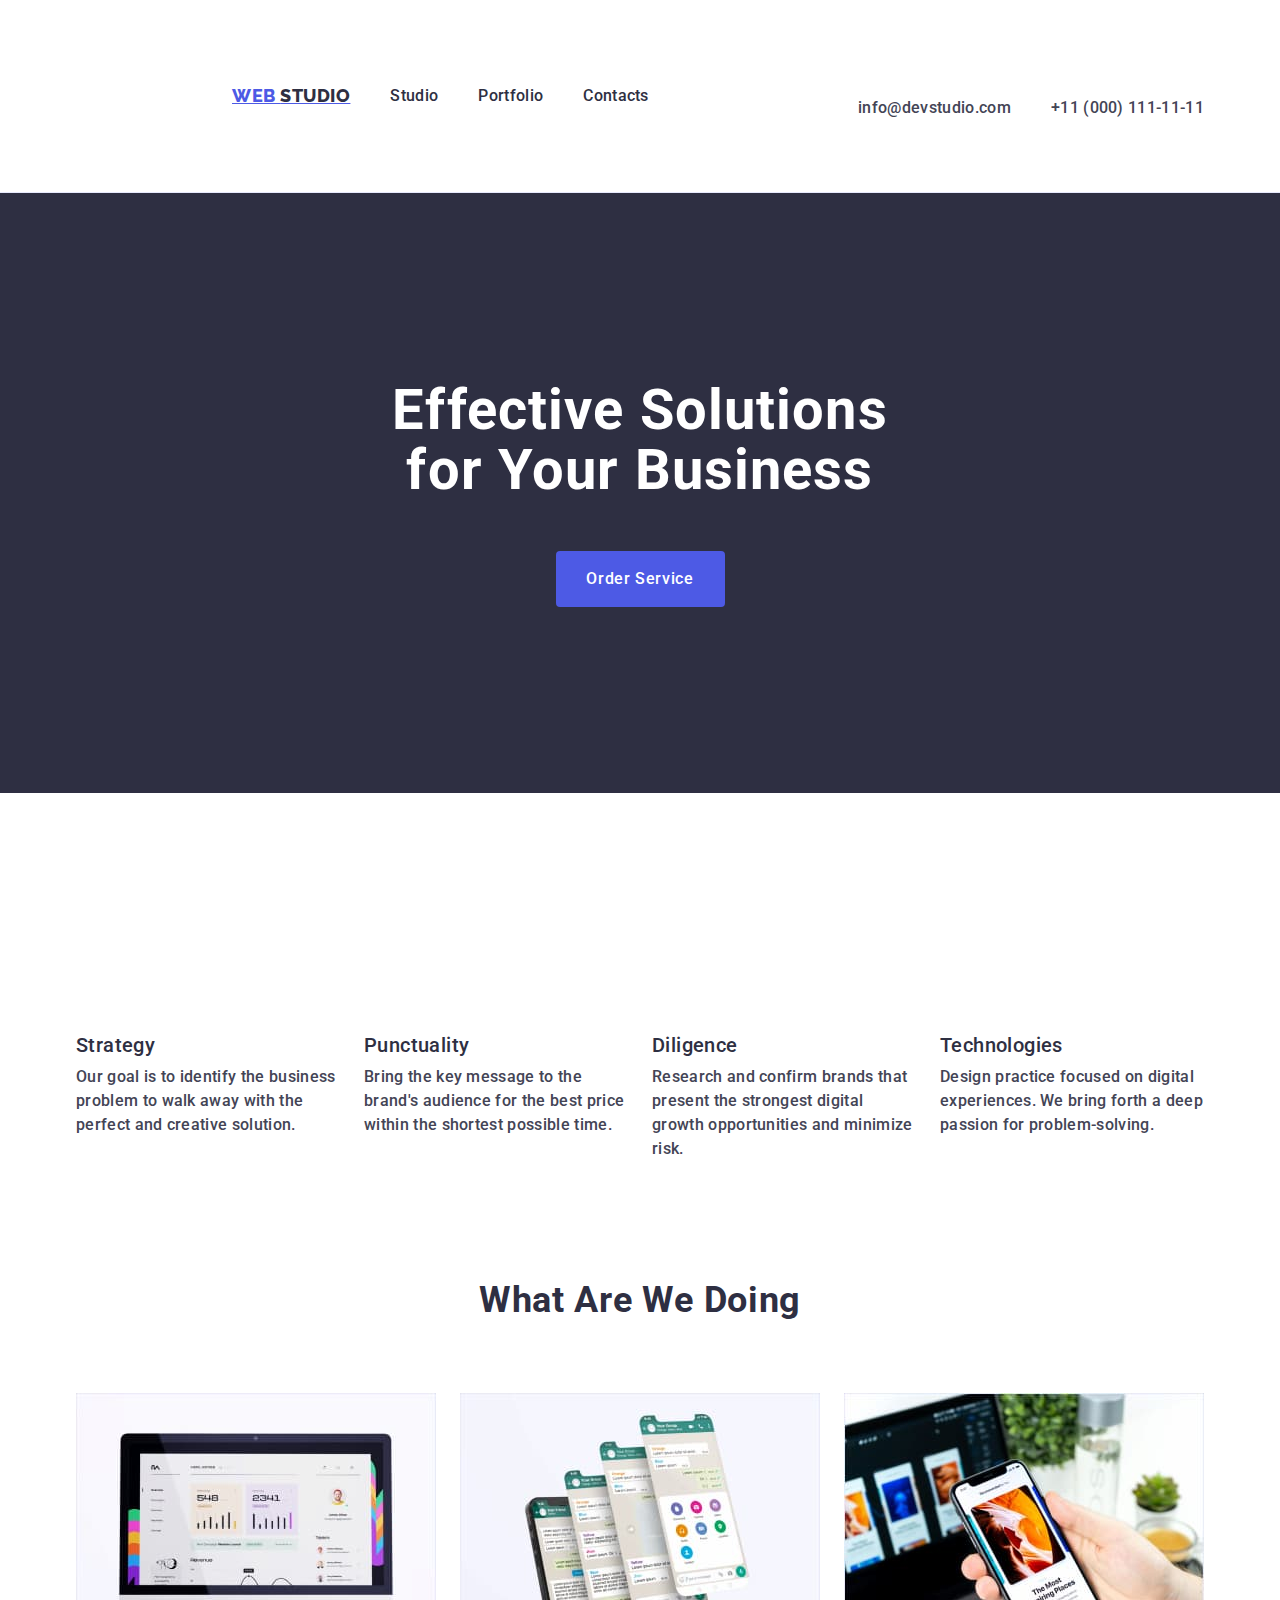
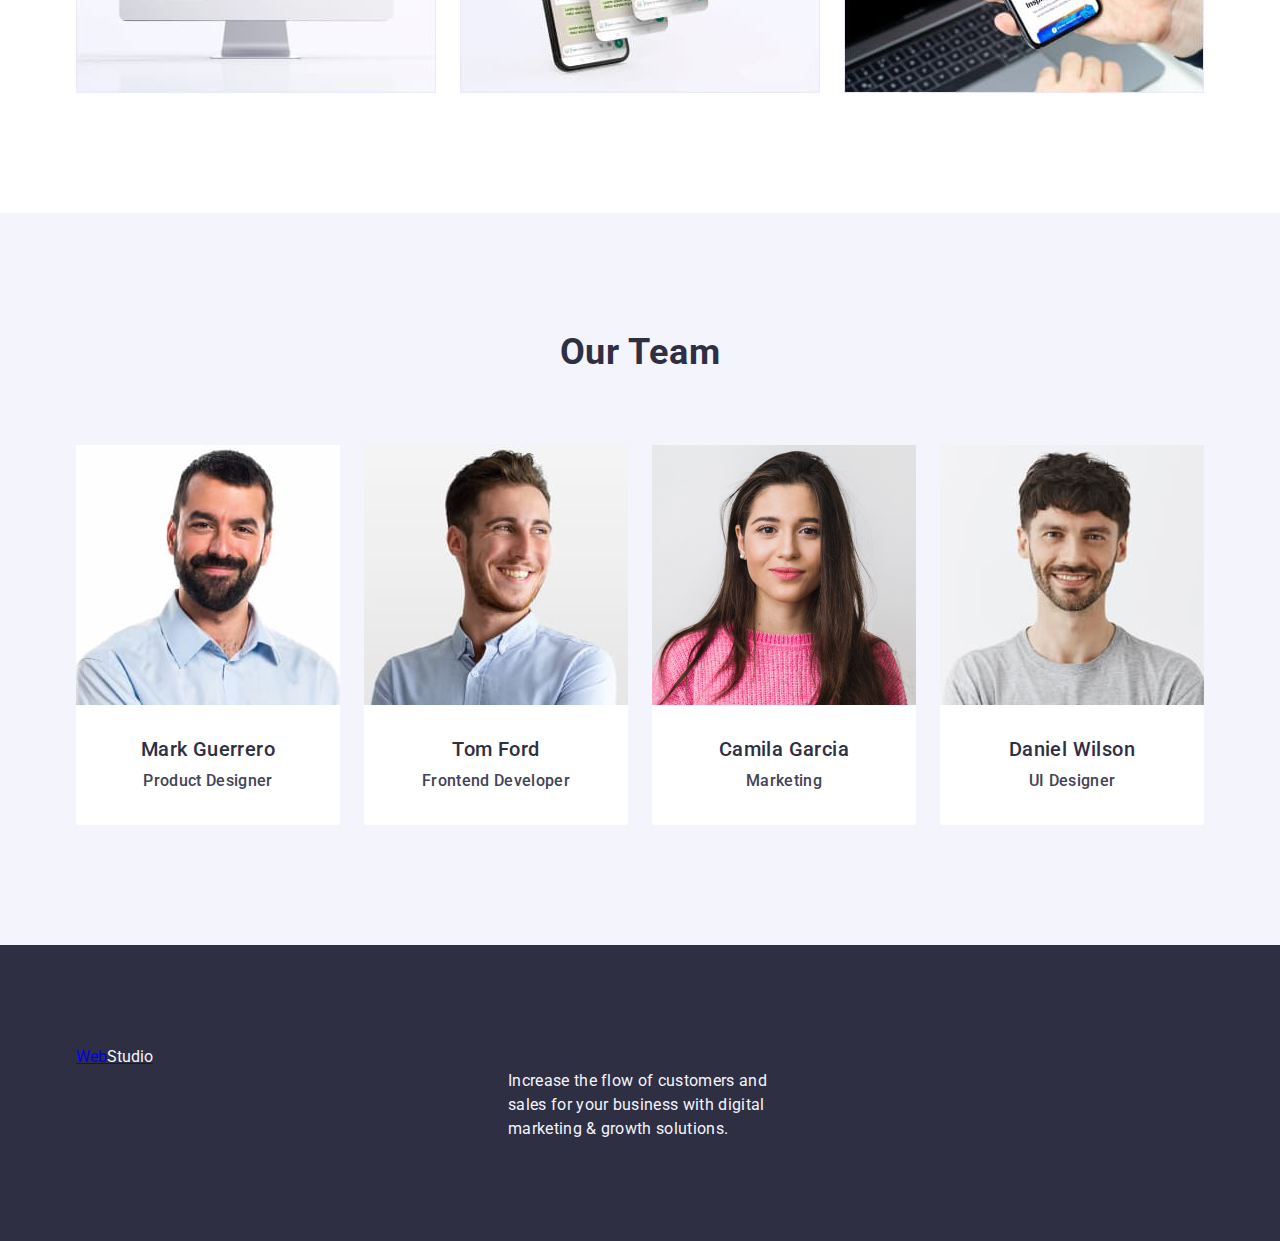
==== commit 5189ae9e: "0" ====
--- a/index.html
+++ b/index.html
@@ -206,12 +206,10 @@
         <a class="link-logo" href="./index.html"
           >Web<span class="span-studio-light">Studio</span>
         </a>
-        <div class="footer-div">
-          <p class="footer-text">
-            Increase the flow of customers and sales for your business with
-            digital marketing & growth solutions.
-          </p>
-        </div>
+        <p class="footer-text">
+          Increase the flow of customers and sales for your business with
+          digital marketing & growth solutions.
+        </p>
       </div>
     </footer>
   </body>
--- a/css/styles.css
+++ b/css/styles.css
@@ -110,6 +110,7 @@
 .address a {
   color: #434455;
   margin-top: 24px;
+  align-items: center;
 }
 .nav > a {
   font-family: "Raleway", sans-serif;
@@ -126,7 +127,7 @@
   flex-direction: row;
   gap: 40px;
   align-items: center;
-  padding-left: 136px;
+  padding-left: 156px;
 }
 .header .list {
   display: flex;
@@ -293,6 +294,7 @@
 .footer-text {
   color: #f4f4fd;
   letter-spacing: 0.02em;
+  max-width: 264px;
 }
 
 .footer.link-logo {
@@ -301,9 +303,7 @@
 .footer.container {
   margin-left: 156px;
 }
-.footer-div {
-  display: flex;
-}
+
 /*Portfolio*/
 
 .buttons {
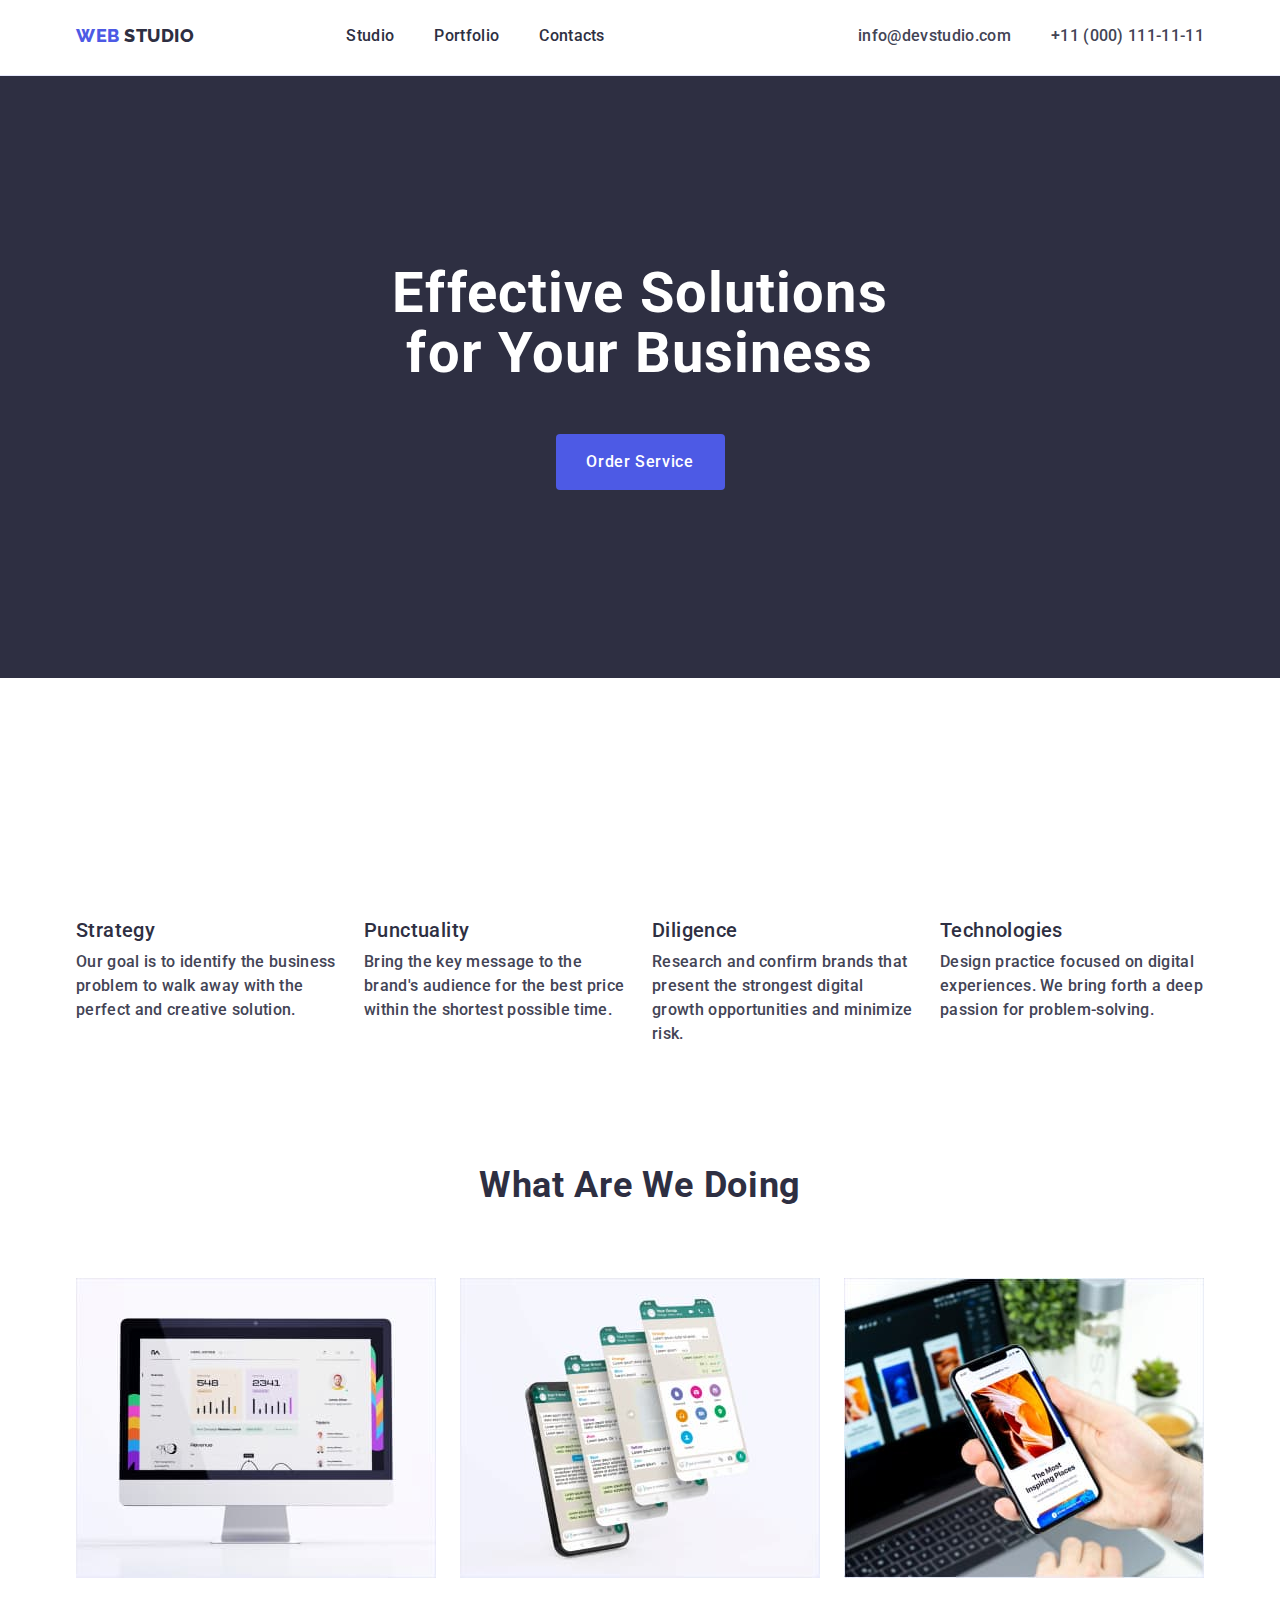
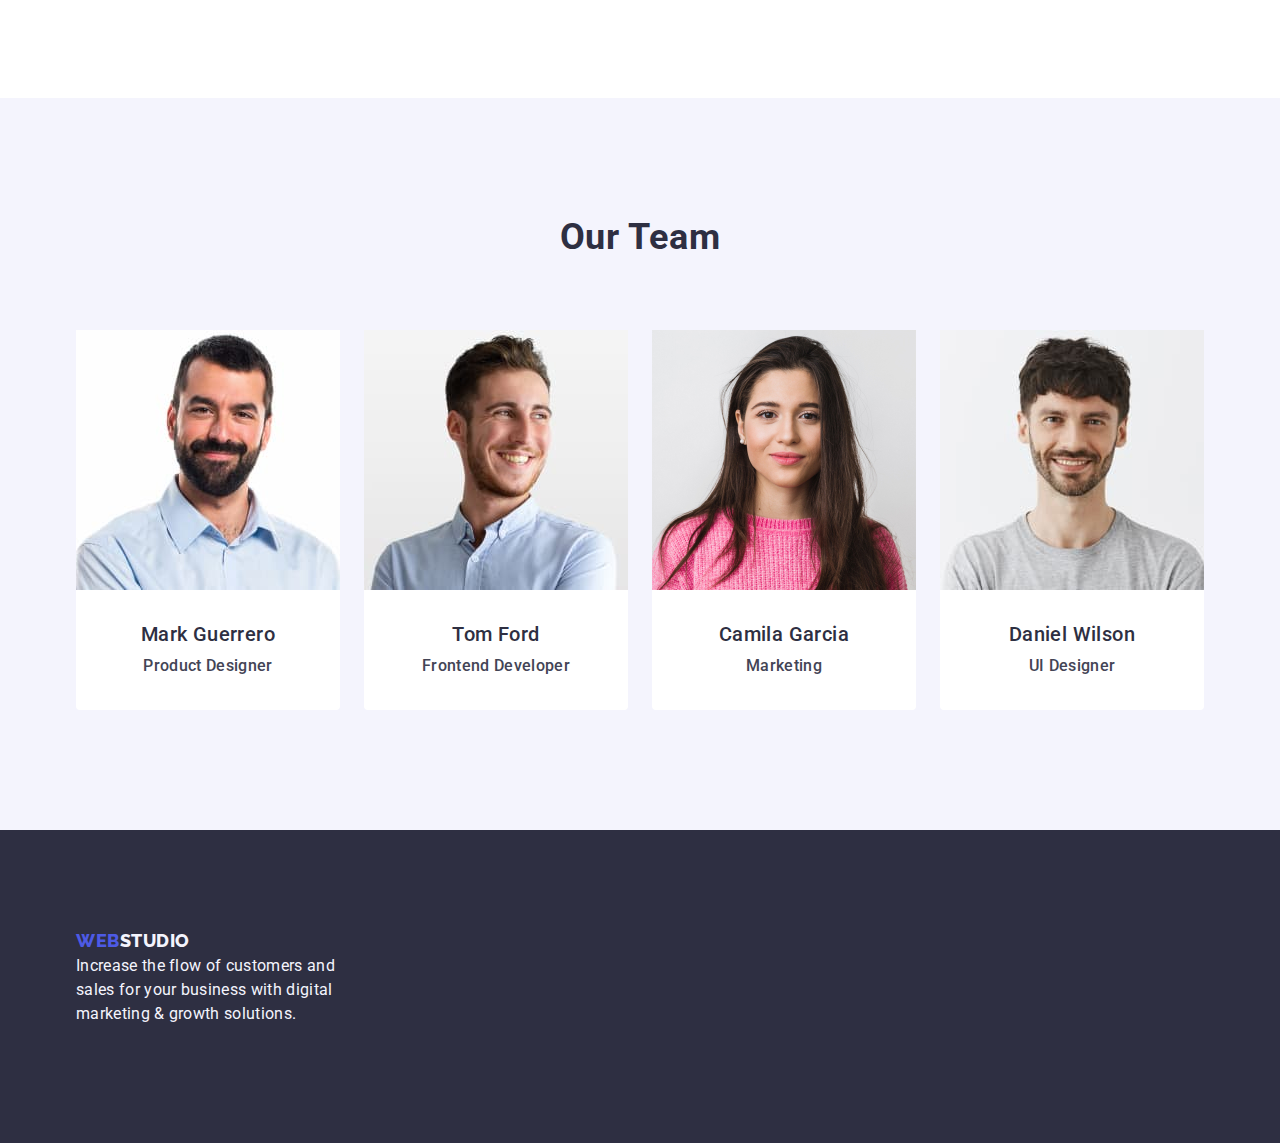
==== commit bc2e7d99: "0" ====
--- a/index.html
+++ b/index.html
@@ -13,16 +13,10 @@
     <link rel="preconnect" href="https://fonts.googleapis.com" />
     <link rel="preconnect" href="https://fonts.gstatic.com" crossorigin />
     <link
-      href="https://fonts.googleapis.com/css2?family=Raleway:wght@400;500&family=Roboto&family=Roboto+Condensed&family=Roboto+Flex&display=swap"
+      href="https://fonts.googleapis.com/css2?family=Raleway:wght@400;500&family=Roboto&family=Roboto+Condensed&family=Roboto+Flex:wght@400;500;700&display=swap"
       rel="stylesheet"
     />
 
-    <link rel="preconnect" href="https://fonts.googleapis.com" />
-    <link rel="preconnect" href="https://fonts.gstatic.com" crossorigin />
-    <link
-      href="https://fonts.googleapis.com/css2?family=Raleway:wght@400;500&family=Roboto+Flex&display=swap"
-      rel="stylesheet"
-    />
     <!--Normalize-->
     <link rel="normalize" href="./css/modern-normalize.min.css" />
     <!--Custom styles-->
@@ -37,10 +31,12 @@
             Web
             <span class="span-studio">Studio</span>
           </a>
-          <ul class="list">
-            <li><a class="link" href="./index.html">Studio</a></li>
-            <li><a class="link" href="./portfolio.html">Portfolio</a></li>
-            <li><a class="link" href="">Contacts</a></li>
+          <ul class="list nav-list">
+            <li><a class="link nav-link" href="./index.html">Studio</a></li>
+            <li>
+              <a class="link nav-link" href="./portfolio.html">Portfolio</a>
+            </li>
+            <li><a class="link nav-link" href="">Contacts</a></li>
           </ul>
         </nav>
         <address class="address">
--- a/css/styles.css
+++ b/css/styles.css
@@ -18,7 +18,9 @@
   font-style: normal;
   text-decoration: none;
   margin: 0;
-}
+  min-height: 100vh;
+}
+
 h1,
 h2,
 h3,
@@ -27,12 +29,10 @@
 h5,
 p {
   margin: 0;
-  margin: 0 auto;
   padding: 0;
 }
 ul {
   list-style: none;
-  font-weight: 500;
   margin: 0;
   padding-left: 0;
   display: flex;
@@ -54,9 +54,6 @@
   display: block;
   max-width: 100%;
   height: auto;
-}
-div {
-  display: block;
 }
 a {
   display: inline-block;
@@ -84,32 +81,31 @@
   font-weight: 500;
   gap: 24px;
   display: flex;
+  flex-wrap: wrap;
 }
 .link:hover,
 .link:focus {
   color: #404bbf;
 }
+.section {
+  padding: 120px;
+}
 
 /*Header section*/
 .header-container {
-  width: 1158px;
-  display: flex;
-  flex-direction: row;
-  align-items: center;
-  margin: 0 auto;
-  padding: 0 15px;
+  display: flex;
+  align-items: center;
   justify-content: space-between;
 }
 
 .address {
   font-style: normal;
   align-items: center;
-  padding: 24px 0;
 }
 
 .address a {
   color: #434455;
-  margin-top: 24px;
+  padding: 24px 0;
   align-items: center;
 }
 .nav > a {
@@ -120,24 +116,22 @@
   letter-spacing: 0.03em;
   text-transform: uppercase;
   color: #4d5ae5;
-  margin: 0;
 }
 nav {
   display: flex;
-  flex-direction: row;
+  gap: 76px;
+  align-items: center;
+}
+.header .list {
+  display: flex;
+  flex-wrap: wrap;
+  font-weight: 500;
   gap: 40px;
   align-items: center;
-  padding-left: 156px;
-}
-.header .list {
-  display: flex;
-  flex-direction: row;
-  gap: 40px;
-  padding: 24px 0;
-  align-items: center;
 }
 .header a {
-  padding: 24px 0;
+  align-items: center;
+  text-decoration: none;
 }
 .span-studio {
   color: #2e2f42;
@@ -145,20 +139,22 @@
 .header {
   padding: 0 15px;
   border-bottom: 1px solid #e7e9fc;
-}
-.header-container.link-logo {
+  min-height: 76px;
+}
+.header .link-logo {
   margin-right: 76px;
 }
 .container.nav {
   display: flex;
+}
+.nav-link {
+  padding: 24px 0;
 }
 
 /*Section 1*/
 
 .section-hero {
   background-color: #2e2f42;
-
-  height: 600px;
   margin-bottom: 120px;
   padding: 188px 0;
 }
@@ -170,7 +166,7 @@
   letter-spacing: 0.02em;
   text-align: center;
   max-width: 496px;
-  margin-bottom: 50px;
+  margin: 0 auto 50px auto;
 }
 .button-hero {
   background-color: #4d5ae5;
@@ -232,6 +228,7 @@
 /*Section 3*/
 .section-we-are {
   padding-bottom: 120px;
+  padding-top: 0;
 }
 .we-are-item {
   align-items: center;
@@ -257,6 +254,7 @@
 }
 .section-team.list {
   background-color: #ffffff;
+  font-weight: 500;
 }
 .title-professionals {
   font-size: 20px;
@@ -297,13 +295,23 @@
   max-width: 264px;
 }
 
-.footer.link-logo {
+.footer .link-logo {
+  display: inline-block;
   margin-bottom: 16px;
-}
-.footer.container {
-  margin-left: 156px;
-}
-
+  font-family: "Raleway", sans-serif;
+  font-weight: 800;
+  font-size: 18px;
+  line-height: 1.17;
+  letter-spacing: 0.03em;
+  text-transform: uppercase;
+  color: #4d5ae5;
+  margin: 0;
+  text-decoration: none;
+}
+.footer .container {
+  margin-bottom: 17px;
+  align-items: flex-start;
+}
 /*Portfolio*/
 
 .buttons {
@@ -341,6 +349,7 @@
   column-gap: 24px;
   padding-left: 0;
   padding-right: 0;
+  font-weight: 500;
 }
 .title-row {
   font-weight: 500;
@@ -378,6 +387,7 @@
   border: 1px solid #e7e9fc;
   border-top: none;
   padding: 32px 16px;
+  font-weight: 500;
 }
 .row-item:nth-child(3n) {
   margin-right: 0;
